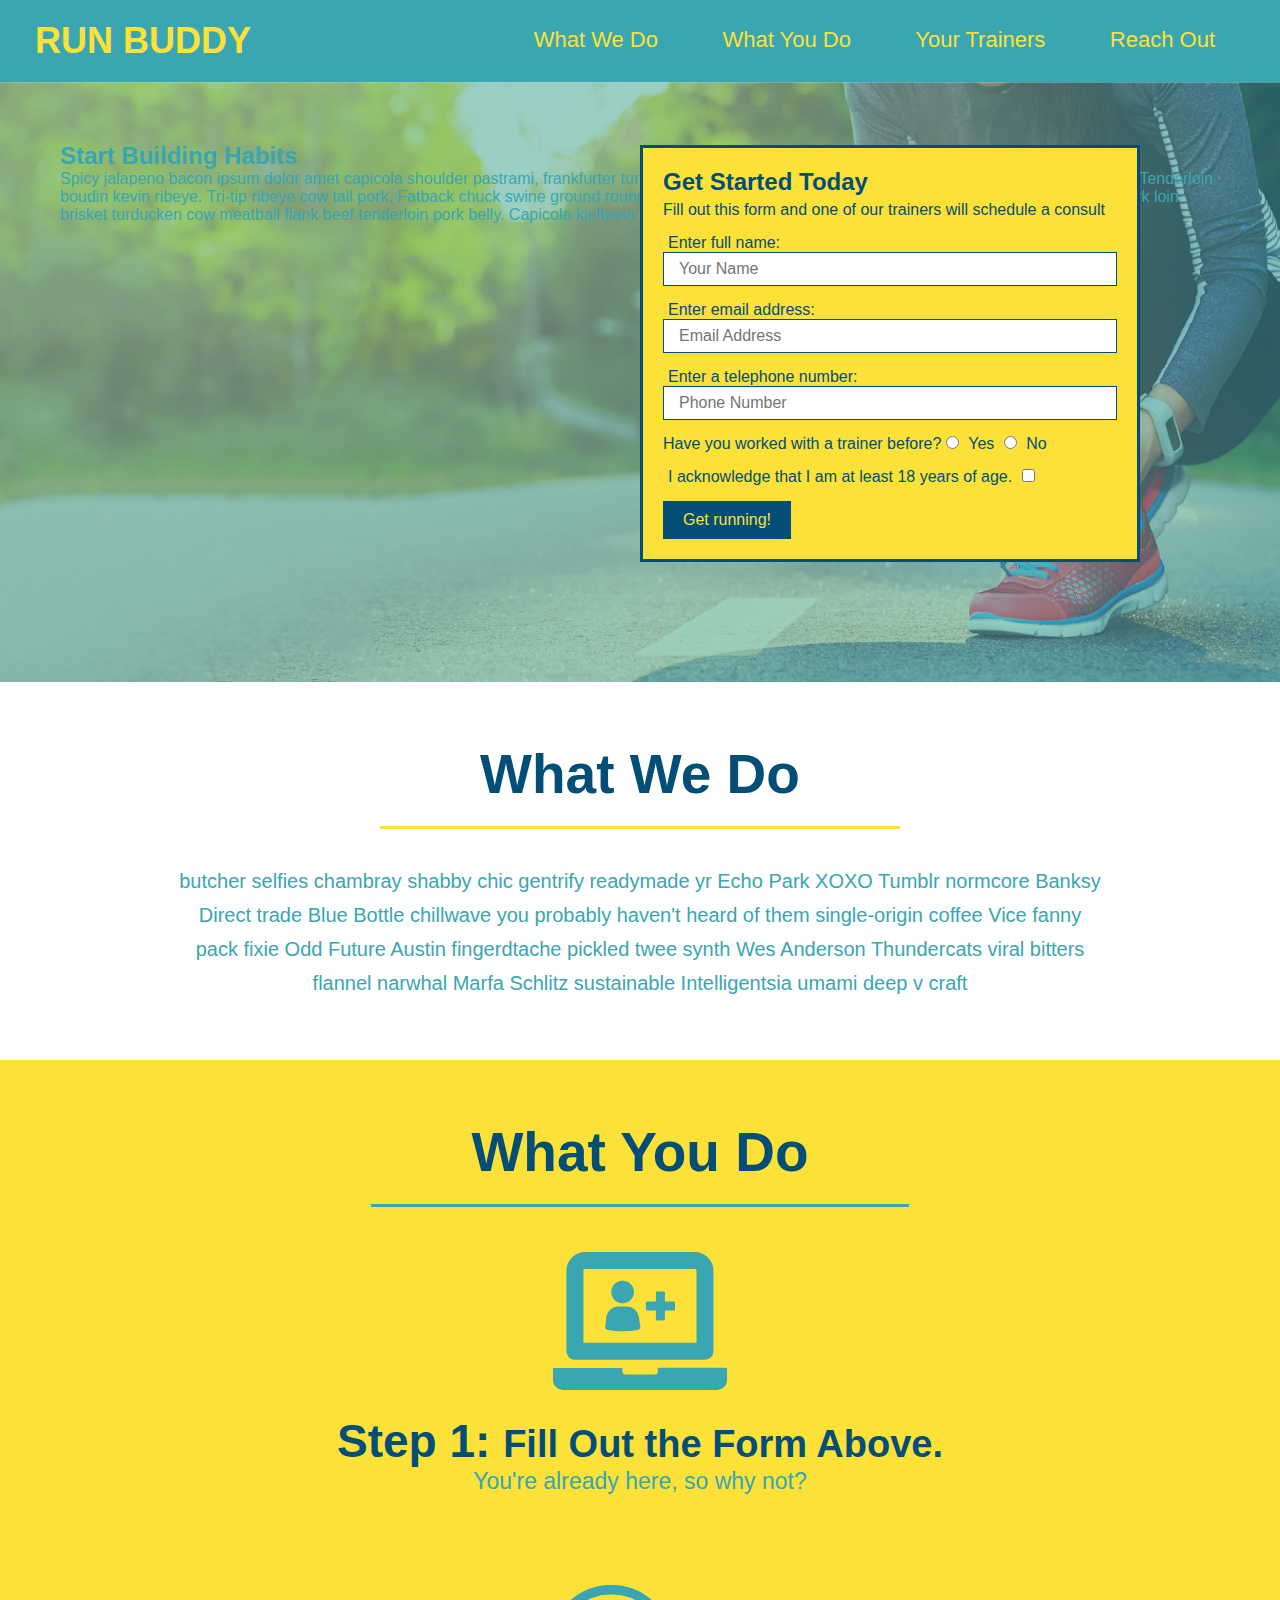
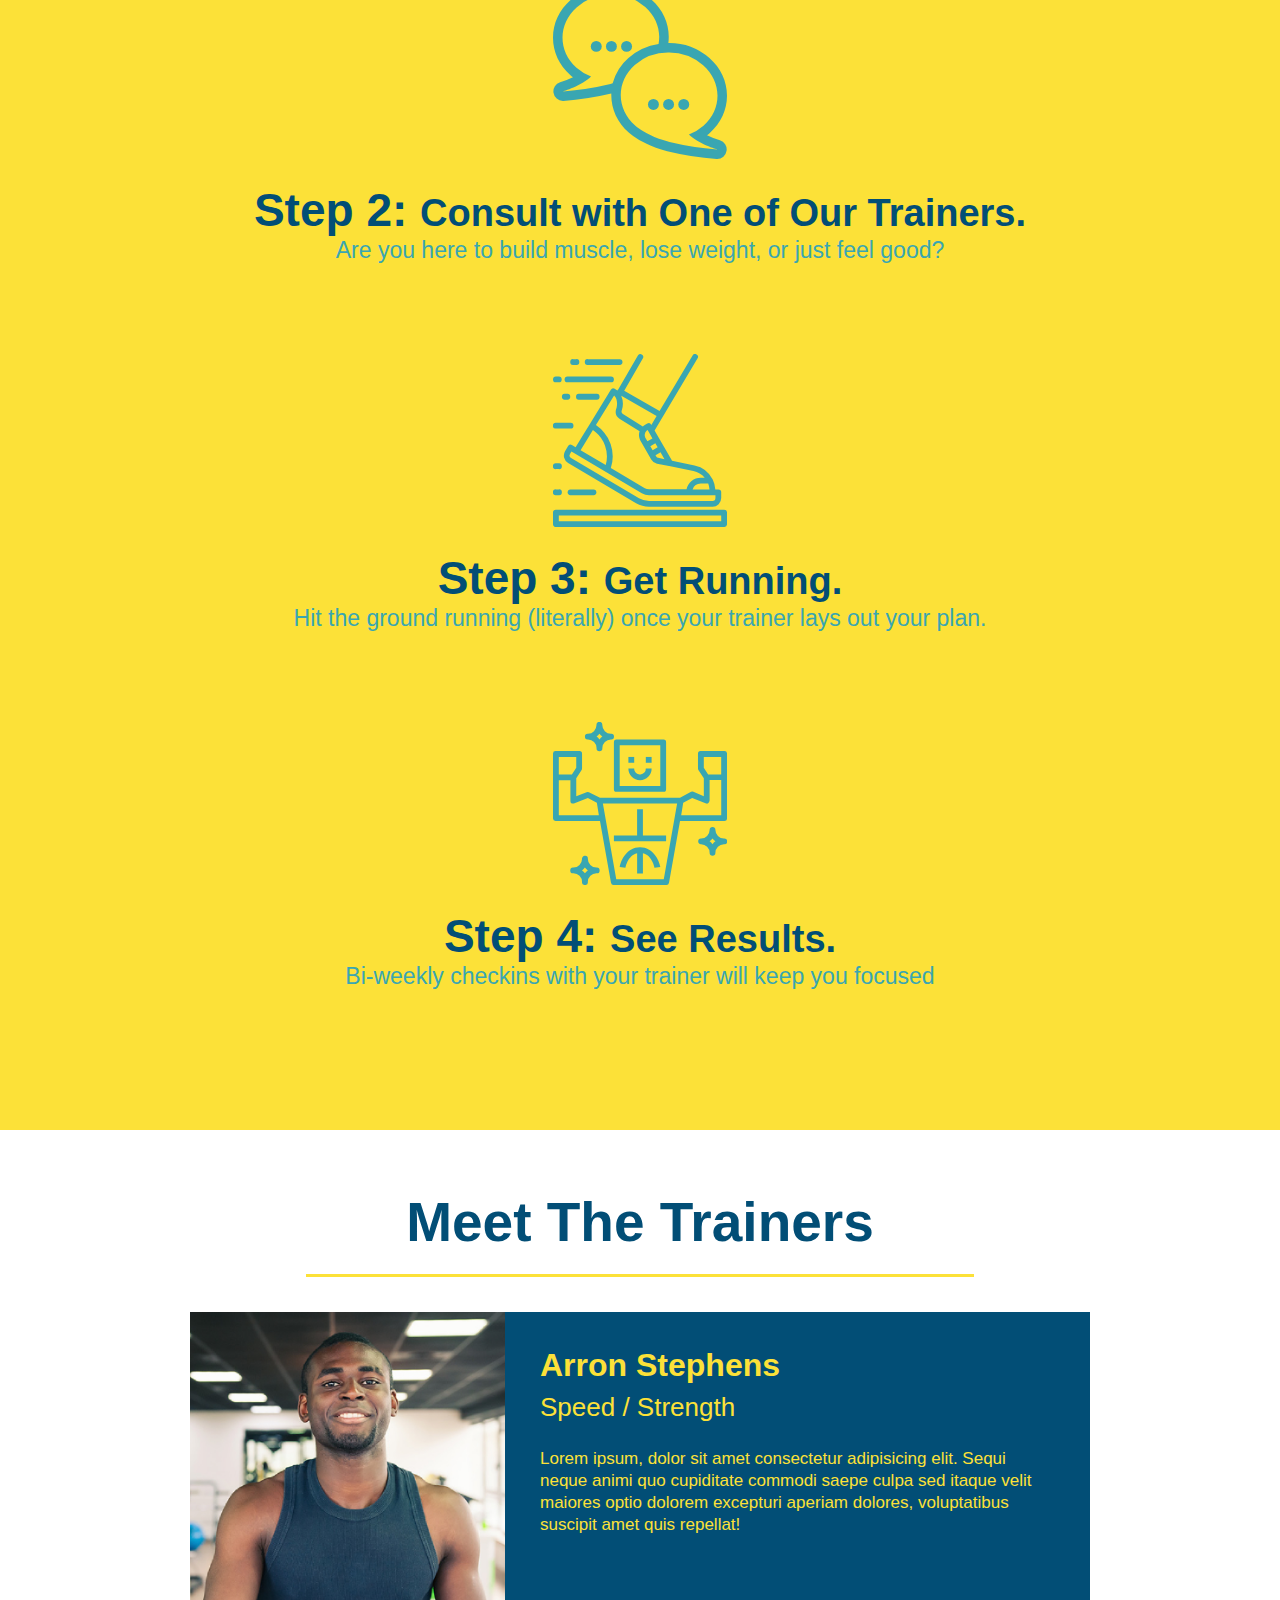
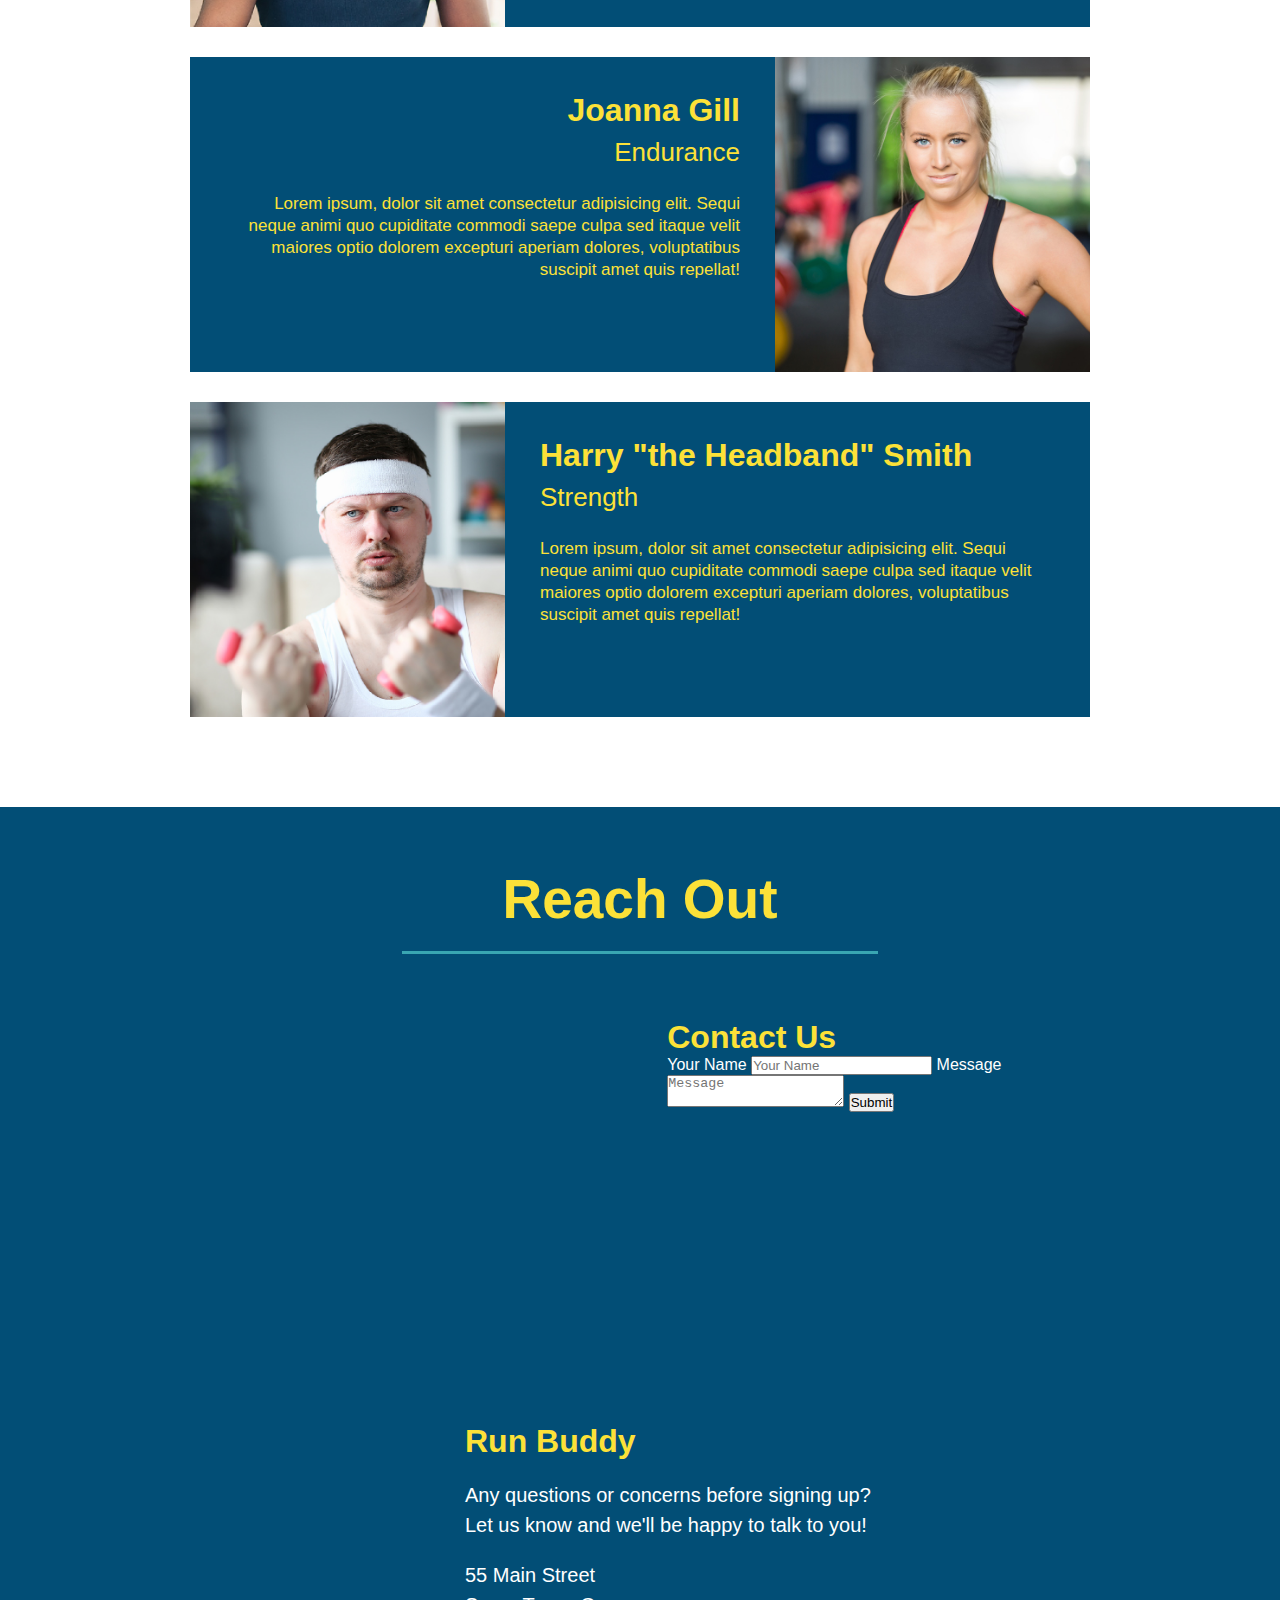
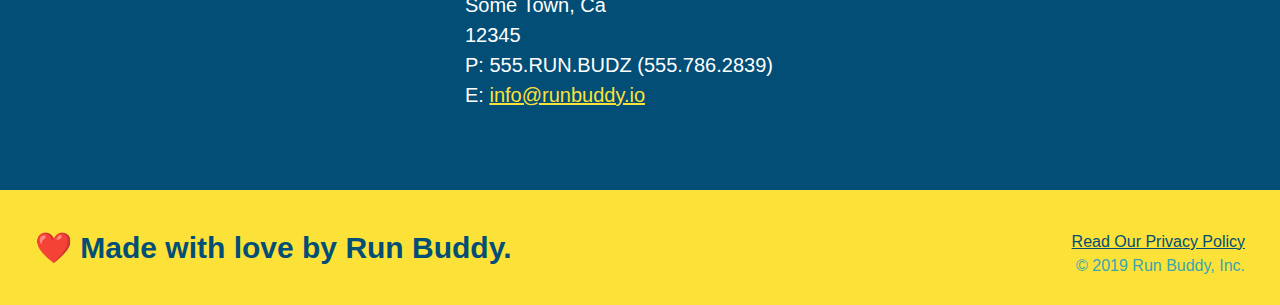
==== index.html @ 5a246a16 "add contact form" ====
<!DOCTYPE html>
<html lang = "en">
    <head>
        <meta charset = "UTF-8"/>
        <title>Run Buddy</title>
        <link rel = "stylesheet" href = "./assets/css/style.css" />
    </head>
    <body>
        <!-- navigation -->
        <header>
            <h1>
                <a href = "/">RUN BUDDY</a>
            </h1>
            <nav>
                <!-- Unordered list element -->
                <ul>
                    <!-- List item element -->
                    <li>
                        <!-- Anchor element -->
                        <a href = "#what-we-do">What We Do</a>
                    </li>
                    <li>
                        <a href = "#what-you-do">What You Do</a>
                    </li>
                    <li>
                        <a href = "#your-trainers">Your Trainers</a>
                    </li>
                    <li>
                        <a href = "#reach-out">Reach Out</a>
                    </li>
                </ul>
            </nav>
        </header>

        <!-- hero/jumbotron -->
        <section class = "hero">
            <div class = "hero-form">
                <h3>Get Started Today</h3>
                <p>Fill out this form and one of our trainers will schedule a consult</p>
            <!-- Add form element -->
                <form>
                    <label for = "name">Enter full name:</label>
                    <input type = "text" placeholder = "Your Name" name = "name" id = "name" class = "form-input" />
                    <label for = "email">Enter email address:</label>
                    <input type = "email" placeholder = "Email Address" name = "email" id = "email" class = "form-input" />
                    <label for = "phone">Enter a telephone number:</label>
                    <input type = "tel" placeholder = "Phone Number" name = "phone" id = "phone" class = "form-input" />
                    <p>
                        Have you worked with a trainer before?
                        <input type = "radio" name = "trainer-confirm" id = "trainer-yes" />
                        <label for = "trainer-yes">Yes</label>
                        <input type = "radio" name = "trainer-confirm" id = "trainer-no" />
                        <label for = "trainer-no">No</label>
                    </p>
                    <p>
                        <label for = "checkbox">
                        I acknowledge that I am at least 18 years of age.
                        </label>
                        <input type = "checkbox" name = "age-confirm" id = "checkbox" />
                    </p>
                    <button type = "sumbit">
                        Get running!
                    </button>
                </form>
            </div>
            <div class = "hero-cta">
                <h2>Start Building Habits</h2>
                <p>
                    Spicy jalapeno bacon ipsum dolor amet capicola shoulder pastrami, frankfurter turkey bacon turducken burgdoggen shank salami jowl corned beef beef. Tenderloin boudin kevin ribeye. Tri-tip ribeye cow tail pork. Fatback chuck swine ground round t-bone pastrami biltong. Spare ribs shoulder fatback t-bone bacon pork loin brisket turducken cow meatball flank beef tenderloin pork belly. Capicola kielbasa ribeye turkey pig pork chop jowl.
                </p>
            </div>
        </section>
        <!-- end hero -->

        <!-- "what we do" section -->
        <section id = "what-we-do" class = "intro">
            <h2 class = "section-title primary-border">What We Do</h2>
            <p>butcher selfies chambray shabby chic gentrify readymade yr Echo Park XOXO Tumblr normcore Banksy Direct trade Blue Bottle chillwave you probably haven't heard of them single-origin coffee Vice fanny pack fixie Odd Future Austin fingerdtache pickled twee synth Wes Anderson Thundercats viral bitters flannel narwhal Marfa Schlitz sustainable Intelligentsia umami deep v craft
            </p>
        </section>

        <!-- "what you do" section -->
        <section id = "what-you-do" class = "steps">
            <h2 class = "section-title secondary-border">
                What You Do
            </h2>
            <div>
                <!-- insert this img element -->
                <img src = "./assets/images/step-1.svg" alt = "" />
                <h3>Step 1: <span>Fill Out the Form Above.</span> </h3>
                <p>You're already here, so why not?</p>
            </div>

            <div>
                <img src = "./assets/images/step-2.svg" alt = "" />
                <h3>Step 2: <span>Consult with One of Our Trainers.</span> </h3>
                <p>Are you here to build muscle, lose weight, or just feel good?</p>
            </div>

            <div>
                <img src = "./assets/images/step-3.svg" alt = "" />
                <h3>Step 3: <span>Get Running.</span> </h3>
                <p>Hit the ground running (literally) once your trainer lays out your plan.</p>
            </div>

            <div>
                <img src = "./assets/images/step-4.svg" alt= "" />
                <h3>Step 4: <span>See Results.</span> </h3>
                <p>Bi-weekly checkins with your trainer will keep you focused</p>
            </div>
        </section>

        <!-- "meet the trainers" section-->
        <section id = "your-trainers" class = "trainers">
            <h2 class = "section-title primary-border">
                Meet The Trainers
            </h2>
            <article class = "trainer">
                <img src = "./assets/images/trainer-1.jpg" alt = "Arron Stephens in his workout clothes, ready to pump iron" />
                <div class = "trainer-bio text-left">
                    <h3>Arron Stephens</h3>
                    <h4>Speed / Strength</h4>
                    <p>
                        Lorem ipsum, dolor sit amet consectetur adipisicing elit. Sequi neque animi quo cupiditate commodi saepe culpa sed
                        itaque velit maiores optio dolorem excepturi aperiam dolores, voluptatibus suscipit amet quis repellat!
                    </p>
                </div>
            </article>

            <!-- second trainer bio -->
            <article class = "trainer">
                <div class = "trainer-bio text-right">
                    <h3>Joanna Gill</h3>
                    <h4>Endurance</h4>
                    <p>
                        Lorem ipsum, dolor sit amet consectetur adipisicing elit. Sequi neque animi quo cupiditate commodi saepe culpa sed
                        itaque velit maiores optio dolorem excepturi aperiam dolores, voluptatibus suscipit amet quis repellat!
                    </p>
                </div>
                <img src = "./assets/images/trainer-2.jpg" alt = "Joanna Gill cooling off after a workout" />
            </article>

            <!-- third trainer bio -->
            <article class = "trainer">
                <img src = "./assets/images/trainer-3.jpg" alt = "Harry Smith wearing a headband and lifting comically small pink weights" />
                <div class = "trainer-bio text-left">
                    <h3>Harry "the Headband" Smith</h3>
                    <h4>Strength</h4>
                    <p>
                        Lorem ipsum, dolor sit amet consectetur adipisicing elit. Sequi neque animi quo cupiditate commodi saepe culpa sed
                        itaque velit maiores optio dolorem excepturi aperiam dolores, voluptatibus suscipit amet quis repellat!
                    </p>
                </div>
            </article>
        </section>

        <!-- "reach out" section -->
        <section id = "reach-out" class = "contact">
                <h2 class = "section-title secondary-border">Reach Out</h2>
                <div   class = "contact-info">
                    <iframe 
                    src = "https://www.google.com/maps/embed?pb=!1m18!1m12!1m3!1d3146.010590035357!2d-120.42504448434427!3d37.95353870962676!2m3!1f0!2f0!3f0!3m2!1i1024!2i768!4f13.1!3m3!1m2!1s0x8090c46e315aaf1b%3A0xb32d2fcd2023b726!2sMain%20St%2C%20Jamestown%2C%20CA%2095327!5e0!3m2!1sen!2sus!4v1624779927665!5m2!1sen!2sus" 
                    style = "border: 0;" 
                    allowfullscreen = "" 
                    loading = "lazy">
                    </iframe>
                <div class = "contact-form">
                    <h3>Contact Us</h3>
                    <form>
                        <label for = "contact-name">Your Name</label>
                        <input type = "text" id = "contact-name" placeholder = "Your Name" />

                        <label for = "contact-message">Message</label>
                        <textarea id = "contact-message" placeholder = "Message"></textarea>

                        <button type = "submit">Submit</button>
                    </form>
                </div>
                <div>
                    <h3>Run Buddy</h3>
                    <p>
                        Any questions or concerns before signing up?
                        <br />
                        Let us know and we'll be happy to talk to you!
                    </p>
                    <address>
                        55 Main Street <br/>
                        Some Town, Ca <br/>
                        12345 <br/>
                        P: 555.RUN.BUDZ (555.786.2839) <br/>
                        E: <a href = "mailto:info@runbuddy.io">info@runbuddy.io</a>
                    </address>
                </div>
                </div>
        </section>

        <!-- footer -->
        <footer>
                <h2>❤️ Made with love by Run Buddy.</h2>
                <div>
                    <a href = "./privacy-policy.html">Read Our Privacy Policy</a>
                    <br/>
                    &copy; 2019 Run Buddy, Inc.
                </div>
        </footer>
    </body>

</html>
---- assets/css/style.css ----
* {
    margin: 0;
    padding: 0;
    box-sizing: border-box;
}

body {
    color: #39a6b2;
    font-family: Helvetica, Arial, sans-serif;
}

/* apply styles to <header> */
header {
    padding: 20px 35px;
    background-color: #39a6b2
}

header h1 {
    font-weight: bold;
    font-size: 36px;
    color: #fce138;
    margin:0;
    display: inline;
}

header a {
    text-decoration: none;
    color: #fce138;
}

header nav {
    float:right;
    margin: 7px 0;
}

header nav ul li {
    display: inline;
}

header nav ul li a {
    margin: 0 30px;
    font-weight: lighter;
    font-size: 22px;
}

footer {
    background: #fce138;
    width: 100%;
    padding: 40px 35px;
}

footer h2 {
    display: inline;
    color: #024e76;
    font-size: 30px;
    margin: 0;
}

footer div {
    float: right;
    line-height: 1.5;
    text-align: right;
}

footer a {
    color: #024e76;
}

section {
    padding: 60px;
}

/* Hero Style Start */
.hero {
    background-image :url("../images/hero-bg.jpg");
    height: 600px;
    background-size: cover;
    background-position: center;
    position: relative;
}

.hero-form {
    border: 3px solid #024e76;
    background-color: #fce138;
    padding: 20px;
    width: 500px;
    color: #024e76;
    position: absolute;
    bottom: 120px;
    right: 140px;
}

.hero-form h3 {
    font-size: 24px;
    margin: 0;
}

.hero-form p {
    margin: 5px 0 15px 0;
}

.form-input {
    border: 1px solid #024e76;
    display: block;
    padding: 7px 15px;
    font-size: 16px;
    color: #024e76;
    width: 100%;
    margin-bottom: 15px;
}

.hero-form label {
    margin: 0 5px;
}

.hero-form button {
    color: #fce138;
    background-color: #024e76;
    border: none;
    padding: 10px 20px;
    font-size: 16px;
}

/* Hero Style End */

.intro {
    text-align: center;
}

.intro p {
    line-height: 1.7;
    color: #39a6b2;
    width: 80%;
    font-size: 20px;
    /* add this alongside your other declarations */
    margin: 0 auto;
}

.steps {
    text-align: center;
    background: #fce138;
}
.section-title {
    font-size: 55px;
    color: #024e76;
    margin-bottom: 35px;
    padding: 0 100px 20px 100px;
    display: inline-block;
    border-bottom: 3px solid;
}

.primary-border {
    border-color: #fce138;
}

.secondary-border {
    border-color: #39a6b2
}

.steps div {
    margin-bottom: 80px;
}

.steps img {
    width: 15%;
    margin: 10px 0;
}

.steps h3 {
    color: #024e76;
    font-size: 46px;
    margin-top: 10px;
}

.steps p {
    color: #39a6b2;
    font-size: 23px;
}

.steps span {
    font-size: 38px;
}

.trainers {
    text-align: center;
}

.trainer {
    width: 900px;
    margin: 0 auto 30px auto;
    background: #024e76;
    color: #fce138;
    overflow: auto;
}

.trainer img {
    width: 35%;
    float: left;
}

.trainer-bio {
    padding: 35px;
    float: left;
    width: 65%;
}

.text-left {
    text-align: left;
}

.text-right {
    text-align: right;
}

.trainer-bio h3 {
    font-size: 32px;
    margin-bottom: 8px;
}

.trainer-bio h4 {
    font-weight: lighter;
    font-size: 26px;
    margin-bottom: 25px;
}

.trainer-bio p {
    font-size: 17px;
    line-height: 1.3;
}

/* REACH OUT STYLES START */
.contact {
    text-align: center;
    background: #024e76;
}

.contact h2 {
    color: #fce138;
}

.contact-info iframe {
    width: 400px;
    height: 400px;
}

.contact-info div {
    width: 410px;
    display: inline-block;
    vertical-align: top;
    text-align: left;
    margin: 30px 0 0 60px;
    color: white;
}

.contact-info h3 {
    color: #fce138;
    font-size: 32px;
}

.contact-info p, .contact-info address {
    margin: 20px 0;
    line-height: 1.5;
    font-size: 20px;
    font-style: normal;
}

.contact-info a {
    color: #fce138;
}

/* REACH OUT STYLES END */
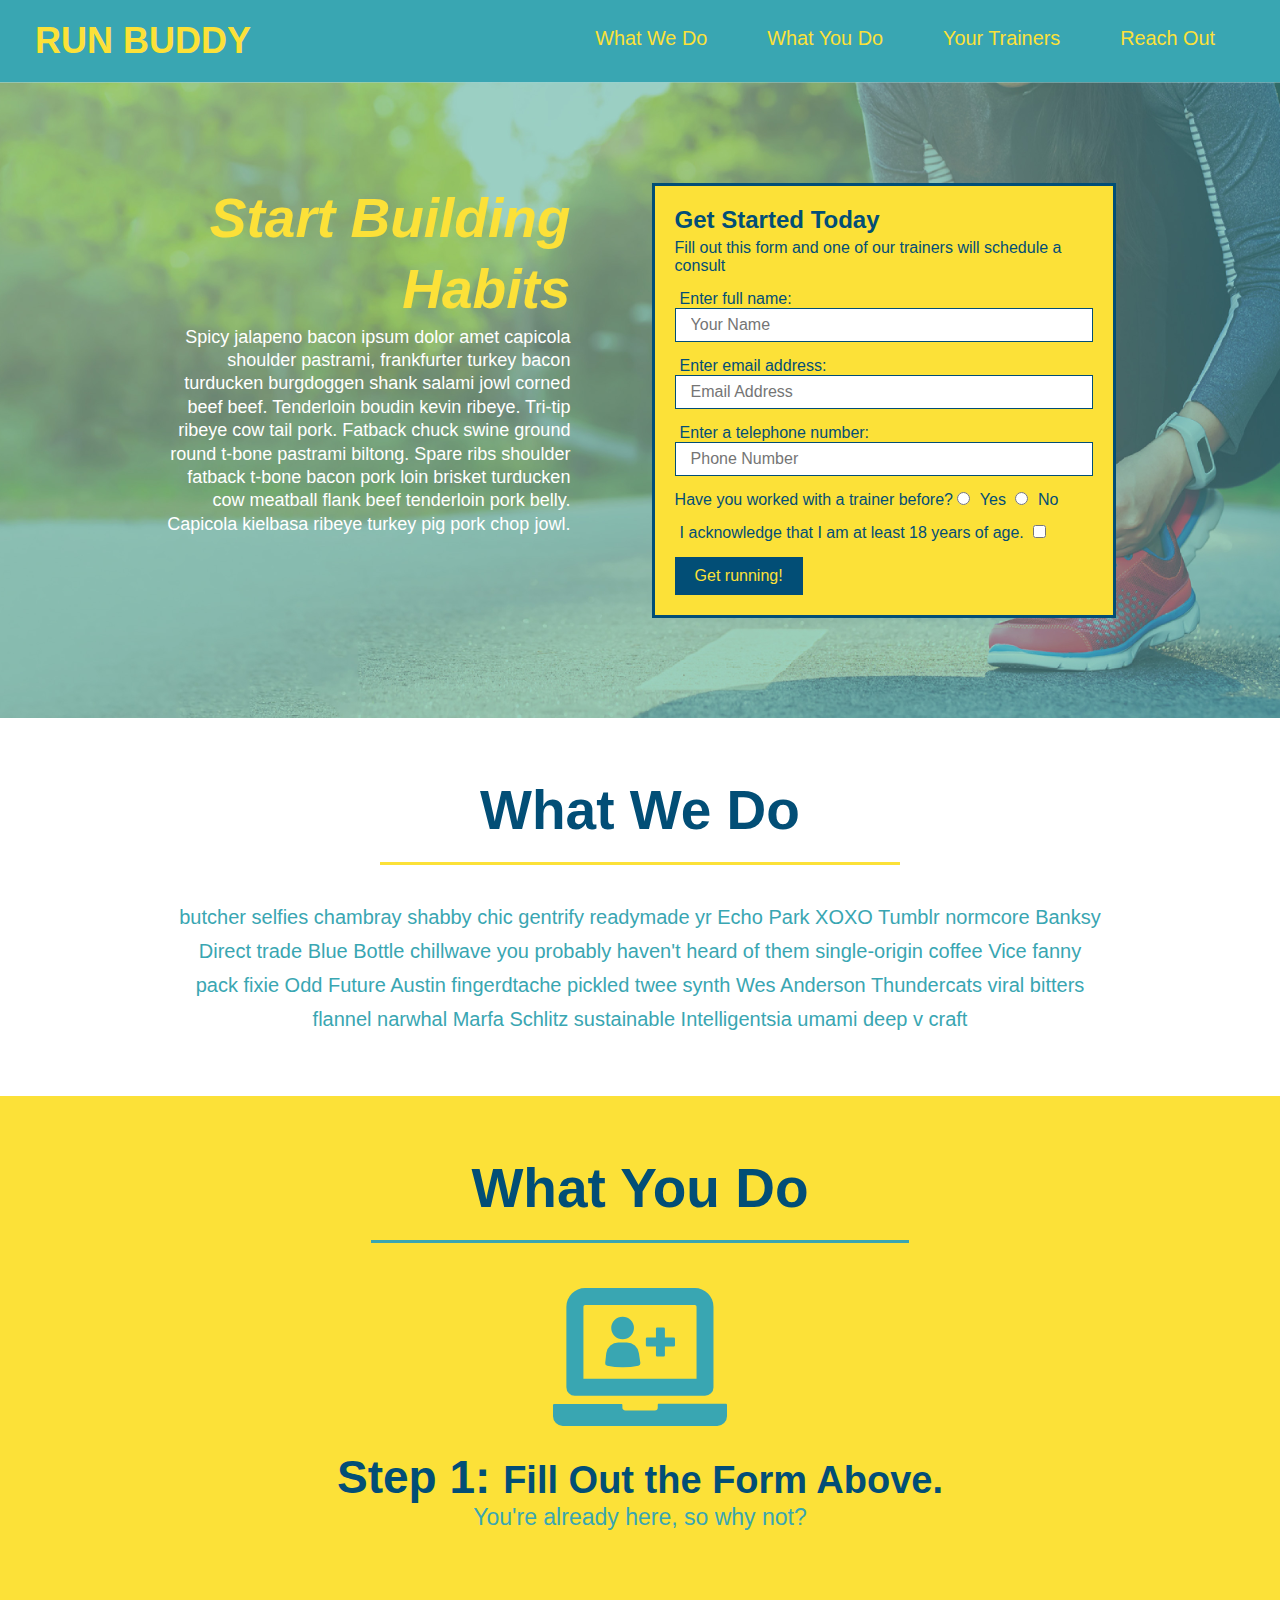
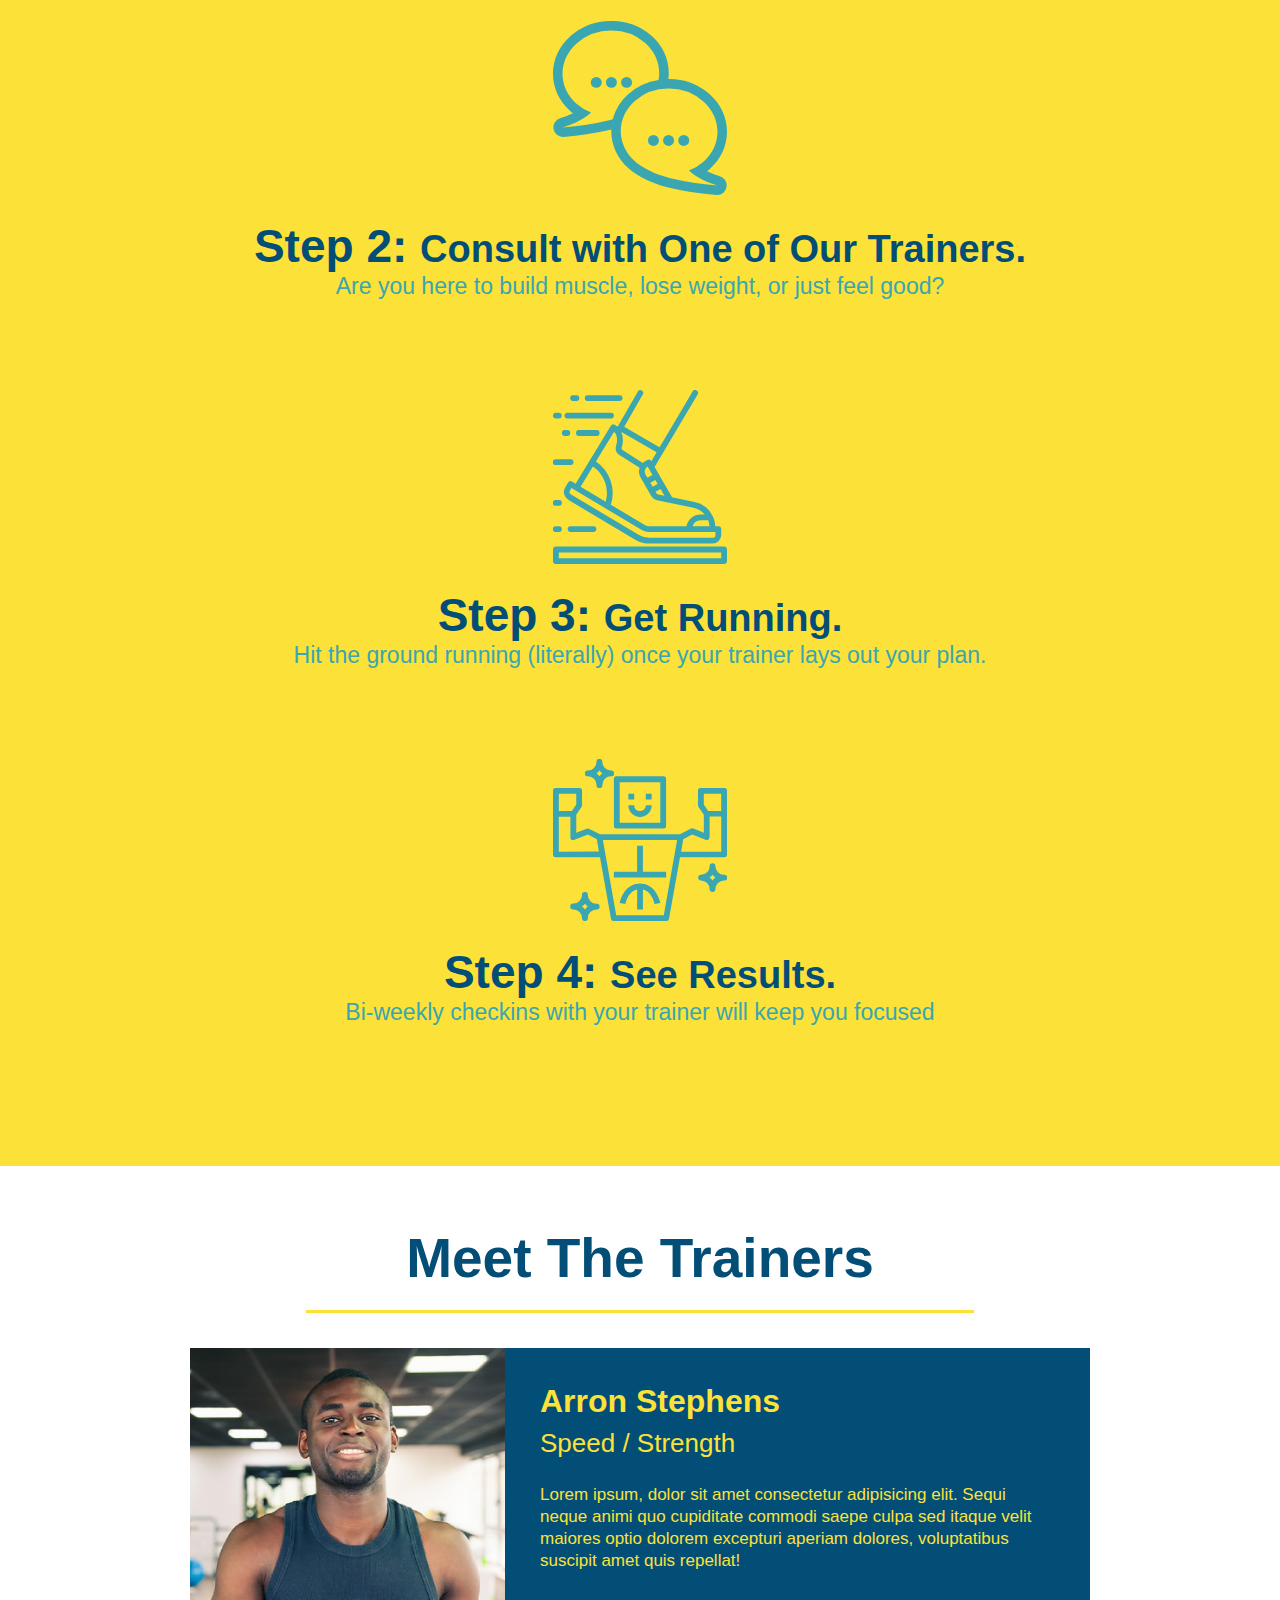
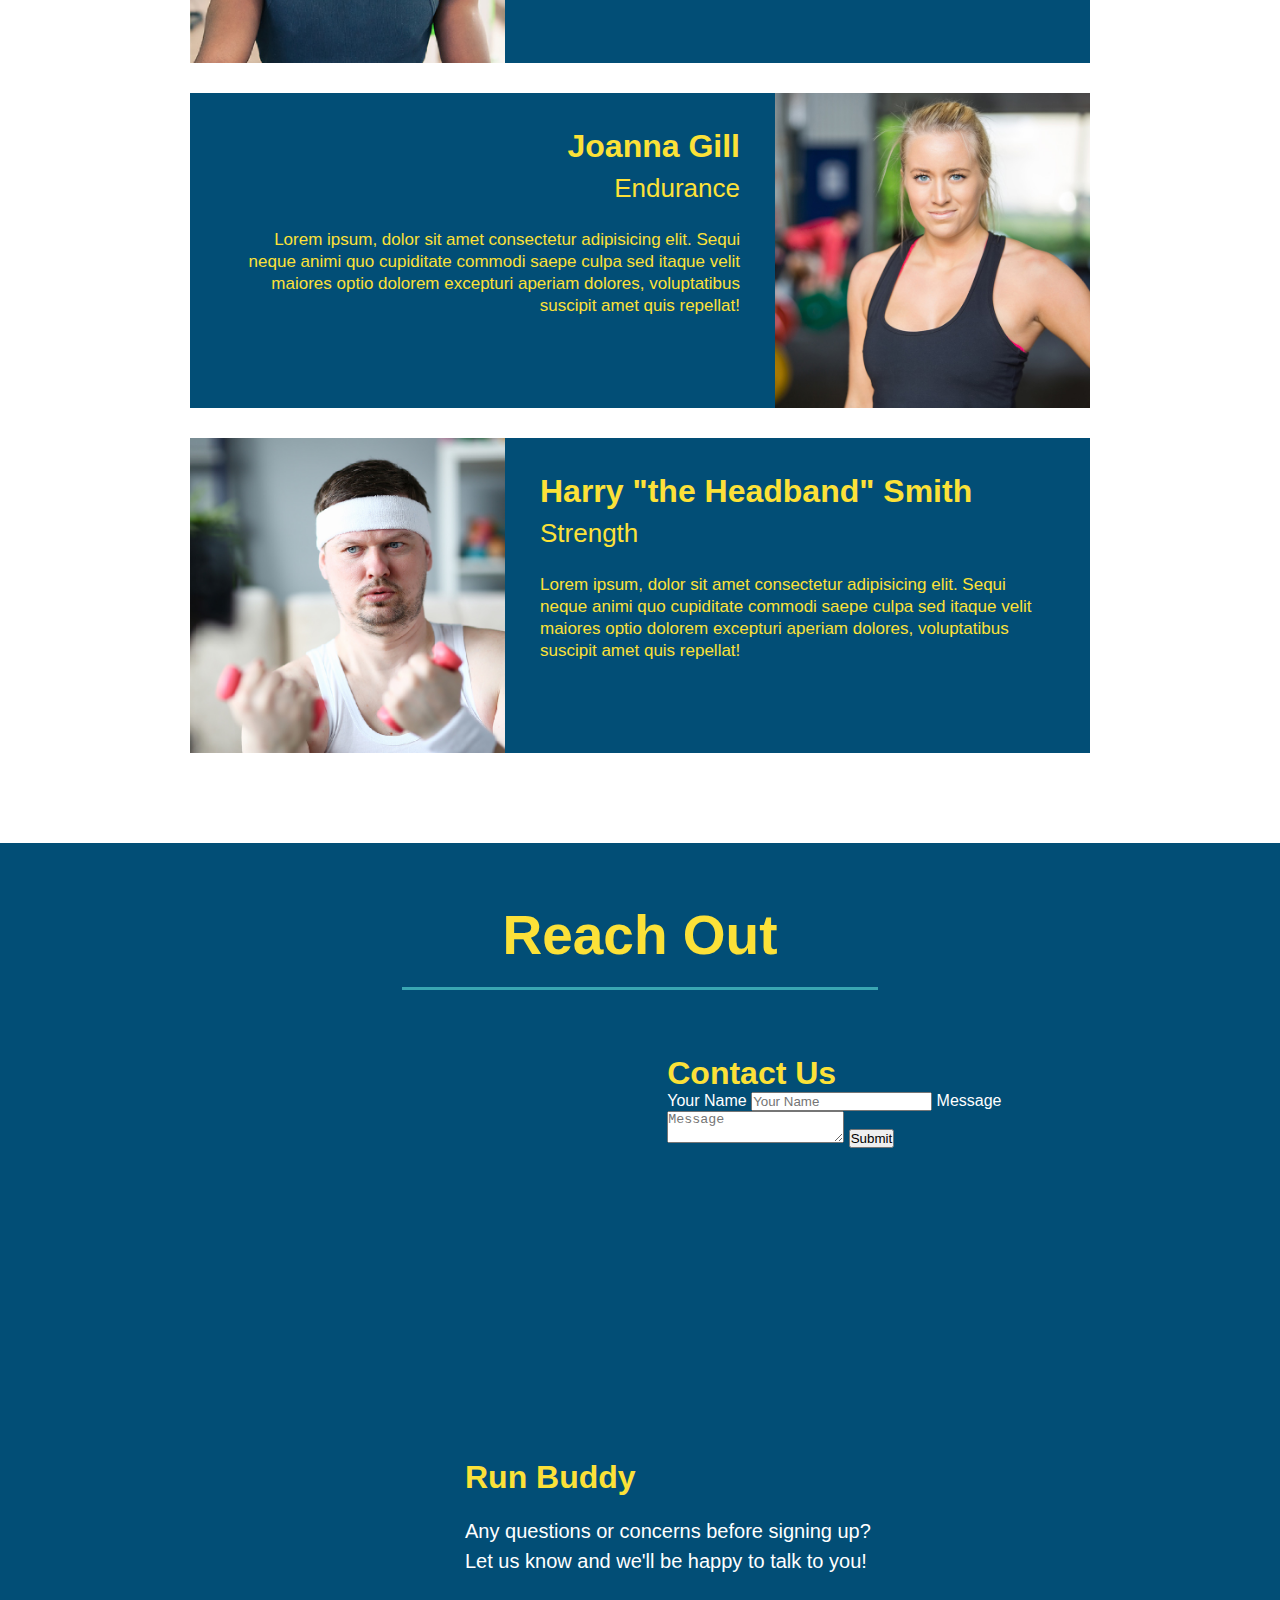
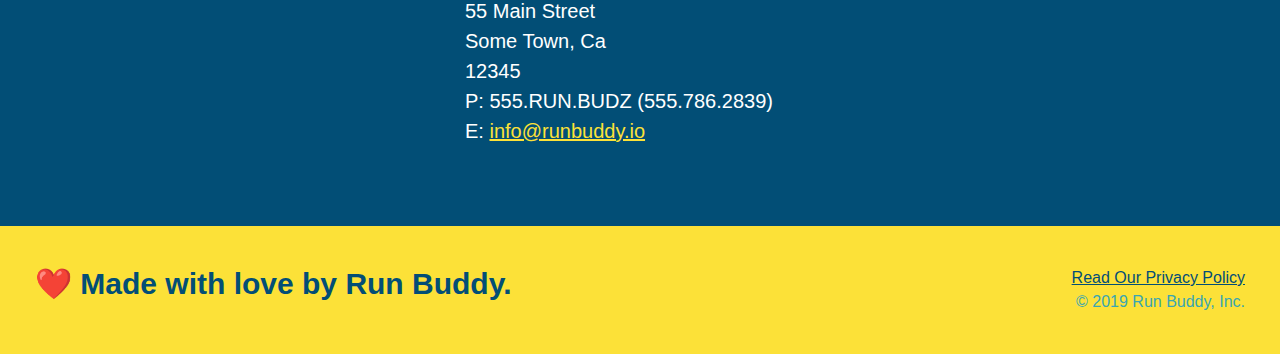
==== commit 5319b6fa: "add flexbox to the hero" ====
--- a/index.html
+++ b/index.html
@@ -34,6 +34,12 @@
 
         <!-- hero/jumbotron -->
         <section class = "hero">
+            <div class = "hero-cta">
+                <h2>Start Building Habits</h2>
+                <p>
+                    Spicy jalapeno bacon ipsum dolor amet capicola shoulder pastrami, frankfurter turkey bacon turducken burgdoggen shank salami jowl corned beef beef. Tenderloin boudin kevin ribeye. Tri-tip ribeye cow tail pork. Fatback chuck swine ground round t-bone pastrami biltong. Spare ribs shoulder fatback t-bone bacon pork loin brisket turducken cow meatball flank beef tenderloin pork belly. Capicola kielbasa ribeye turkey pig pork chop jowl.
+                </p>
+            </div>
             <div class = "hero-form">
                 <h3>Get Started Today</h3>
                 <p>Fill out this form and one of our trainers will schedule a consult</p>
@@ -62,12 +68,6 @@
                         Get running!
                     </button>
                 </form>
-            </div>
-            <div class = "hero-cta">
-                <h2>Start Building Habits</h2>
-                <p>
-                    Spicy jalapeno bacon ipsum dolor amet capicola shoulder pastrami, frankfurter turkey bacon turducken burgdoggen shank salami jowl corned beef beef. Tenderloin boudin kevin ribeye. Tri-tip ribeye cow tail pork. Fatback chuck swine ground round t-bone pastrami biltong. Spare ribs shoulder fatback t-bone bacon pork loin brisket turducken cow meatball flank beef tenderloin pork belly. Capicola kielbasa ribeye turkey pig pork chop jowl.
-                </p>
             </div>
         </section>
         <!-- end hero -->
--- a/assets/css/style.css
+++ b/assets/css/style.css
@@ -12,7 +12,10 @@
 /* apply styles to <header> */
 header {
     padding: 20px 35px;
-    background-color: #39a6b2
+    background-color: #39a6b2;
+    display: flex;
+    justify-content: space-between;
+    flex-wrap: wrap;
 }
 
 header h1 {
@@ -20,7 +23,6 @@
     font-size: 36px;
     color: #fce138;
     margin:0;
-    display: inline;
 }
 
 header a {
@@ -29,35 +31,39 @@
 }
 
 header nav {
-    float:right;
     margin: 7px 0;
 }
 
-header nav ul li {
-    display: inline;
+header nav ul {
+    display: flex;
+    flex-wrap: wrap;
+    justify-content: space-between;
+    align-items: center;
+    list-style: none;
 }
 
 header nav ul li a {
     margin: 0 30px;
     font-weight: lighter;
-    font-size: 22px;
+    font-size: 1.55vw;
 }
 
 footer {
     background: #fce138;
     width: 100%;
     padding: 40px 35px;
+    display: flex;
+    justify-content: space-between;
+    flex-wrap: wrap;
 }
 
 footer h2 {
-    display: inline;
     color: #024e76;
     font-size: 30px;
     margin: 0;
 }
 
 footer div {
-    float: right;
     line-height: 1.5;
     text-align: right;
 }
@@ -73,21 +79,20 @@
 /* Hero Style Start */
 .hero {
     background-image :url("../images/hero-bg.jpg");
-    height: 600px;
     background-size: cover;
     background-position: center;
-    position: relative;
+    display: flex;
+    justify-content: center;
+    flex-wrap: wrap;
 }
 
 .hero-form {
     border: 3px solid #024e76;
     background-color: #fce138;
     padding: 20px;
-    width: 500px;
-    color: #024e76;
-    position: absolute;
-    bottom: 120px;
-    right: 140px;
+    color: #024e76;
+    width: 40%;
+    margin: 3.5%;
 }
 
 .hero-form h3 {
@@ -119,6 +124,21 @@
     border: none;
     padding: 10px 20px;
     font-size: 16px;
+}
+
+.hero-cta {
+    width: 35%;
+    text-align: right;
+    margin: 3.5%;
+    color: #fff;
+    font-size: 18px;
+    line-height: 1.3;
+}
+
+.hero-cta h2 {
+    font-style: italic;
+    font-size: 55px;
+    color: #fce138;
 }
 
 /* Hero Style End */
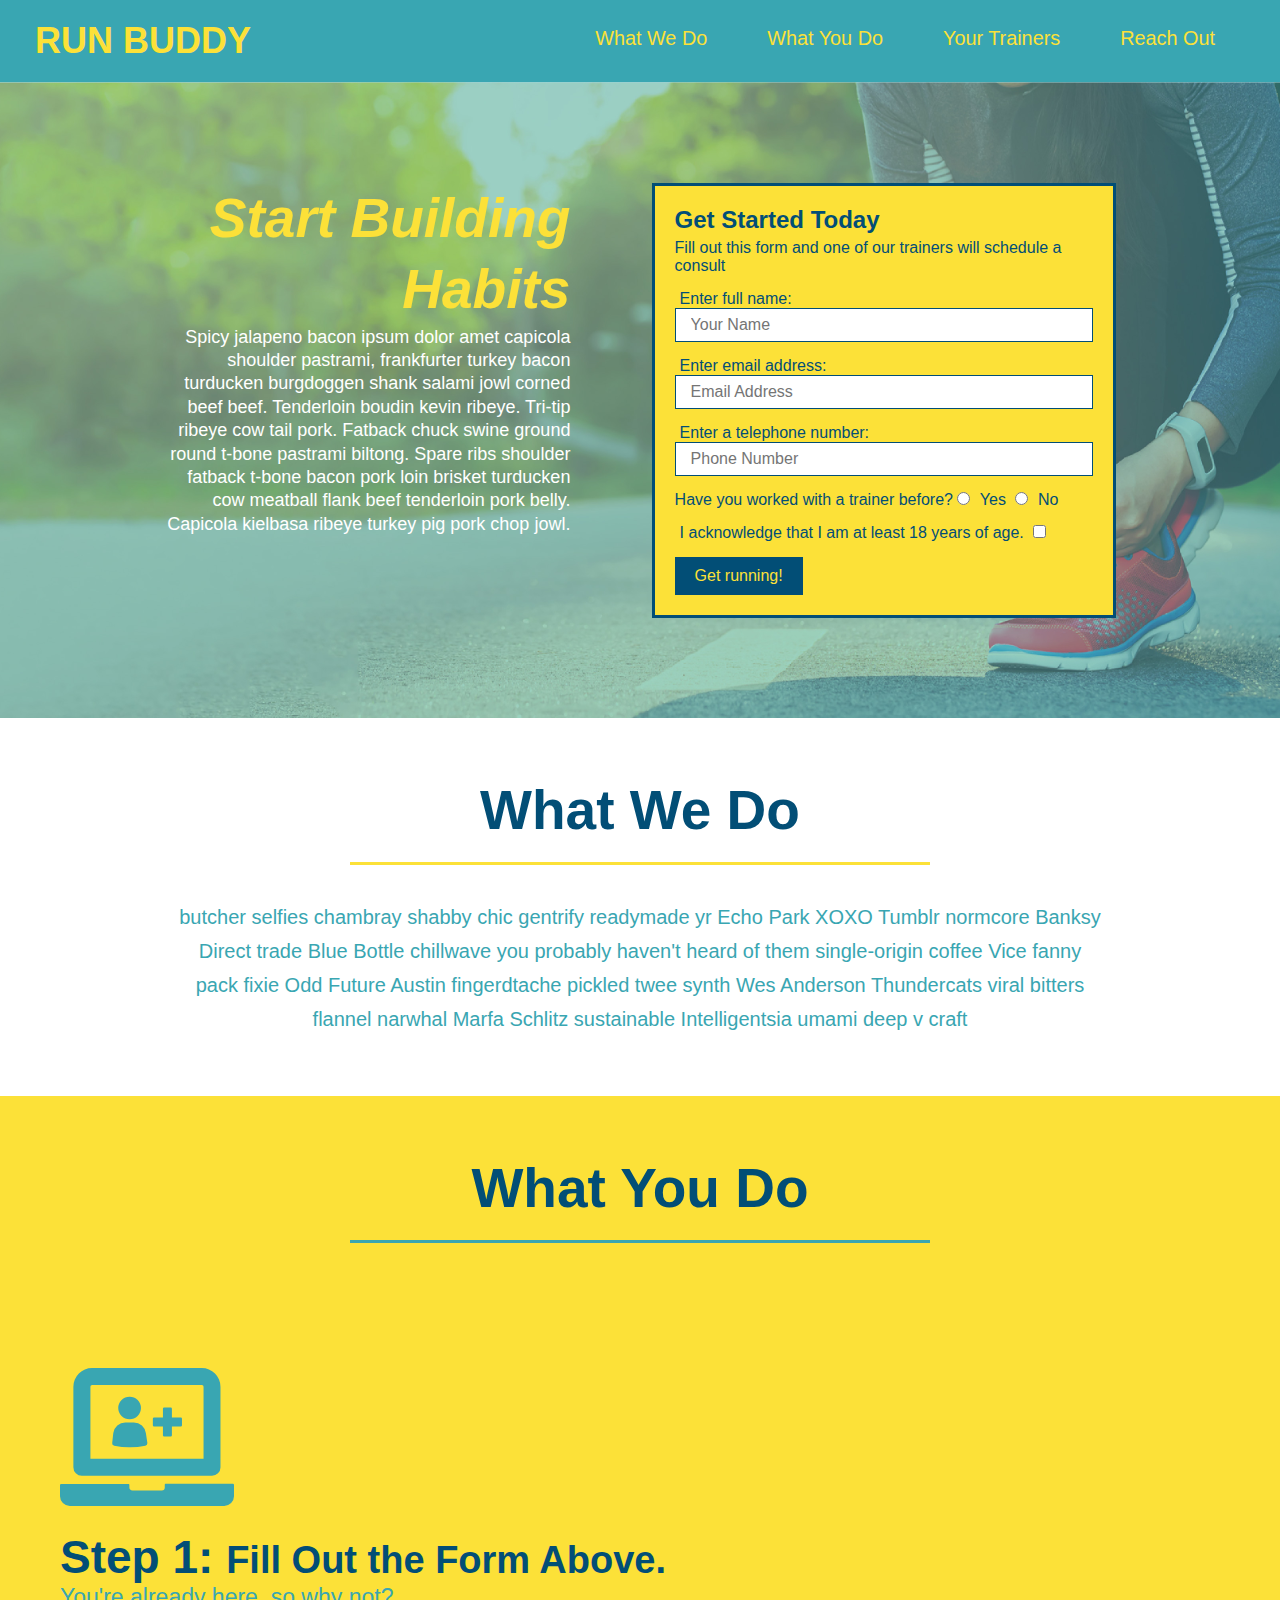
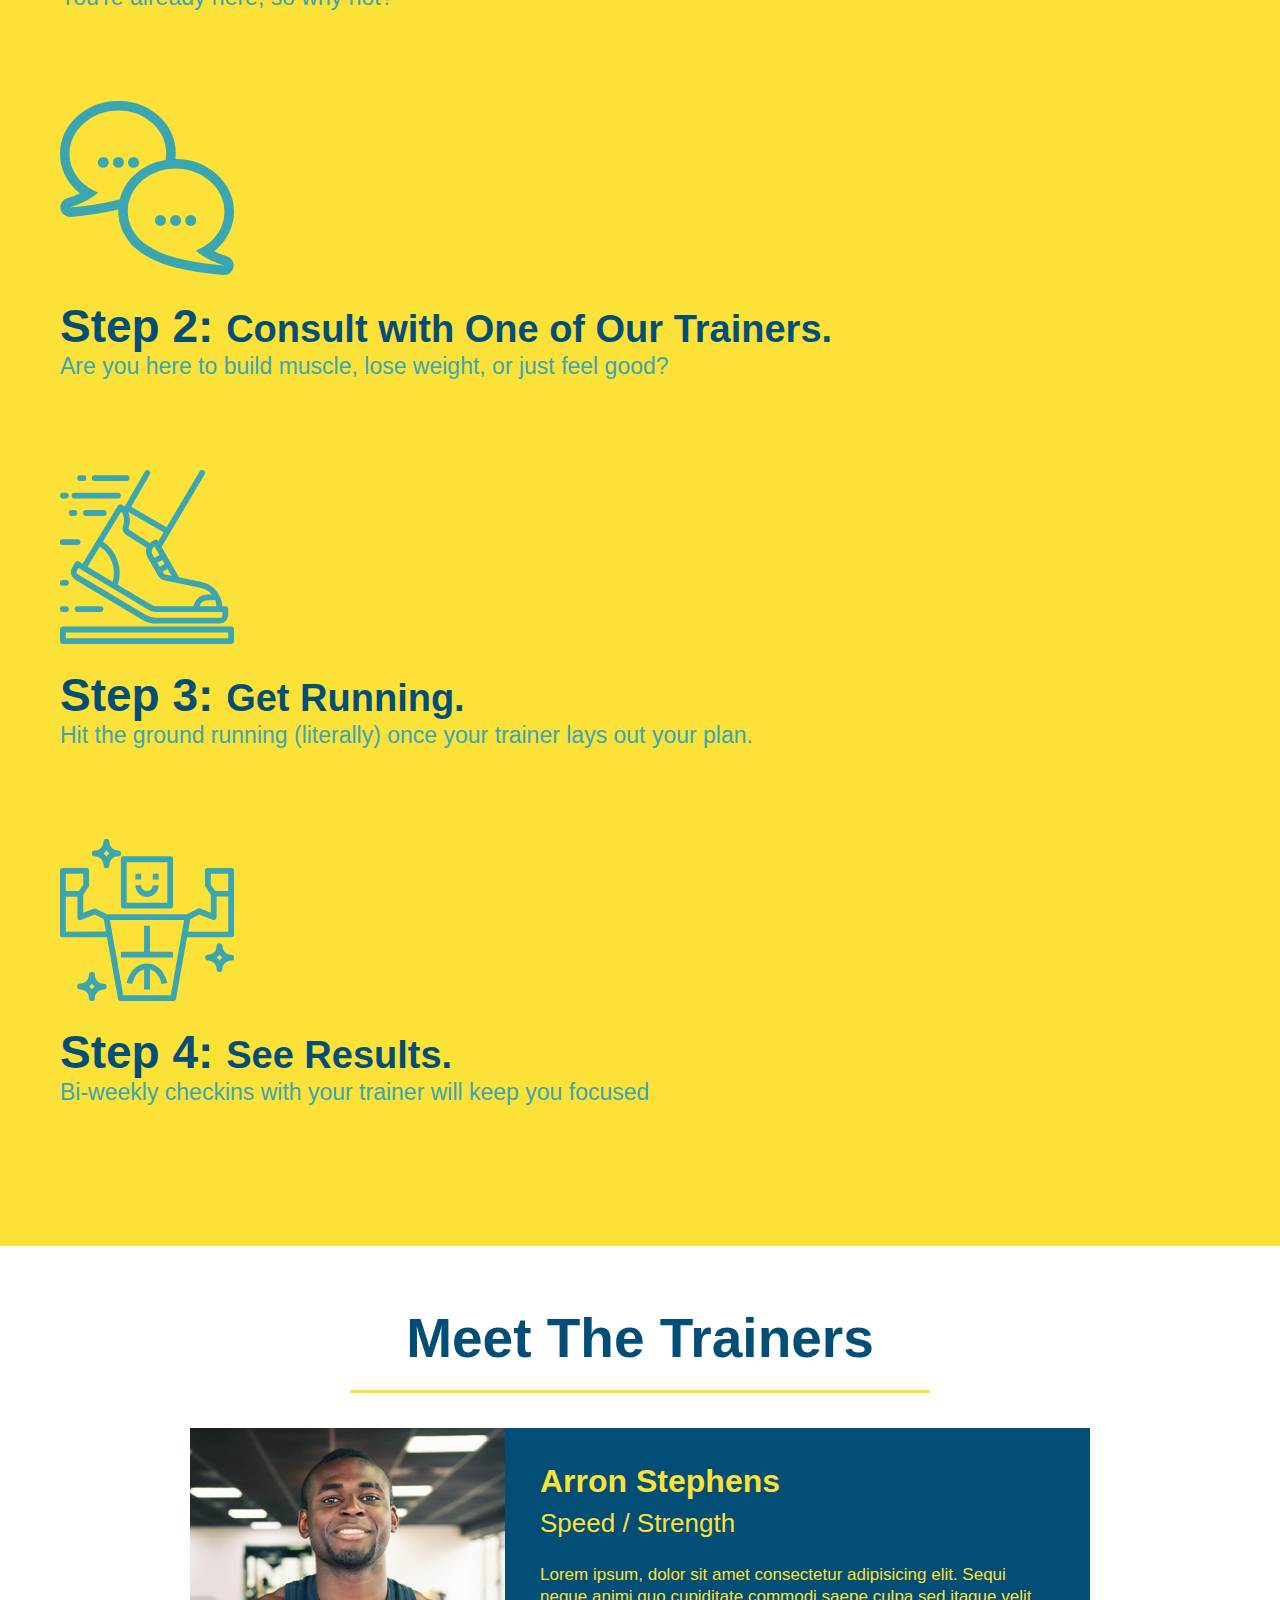
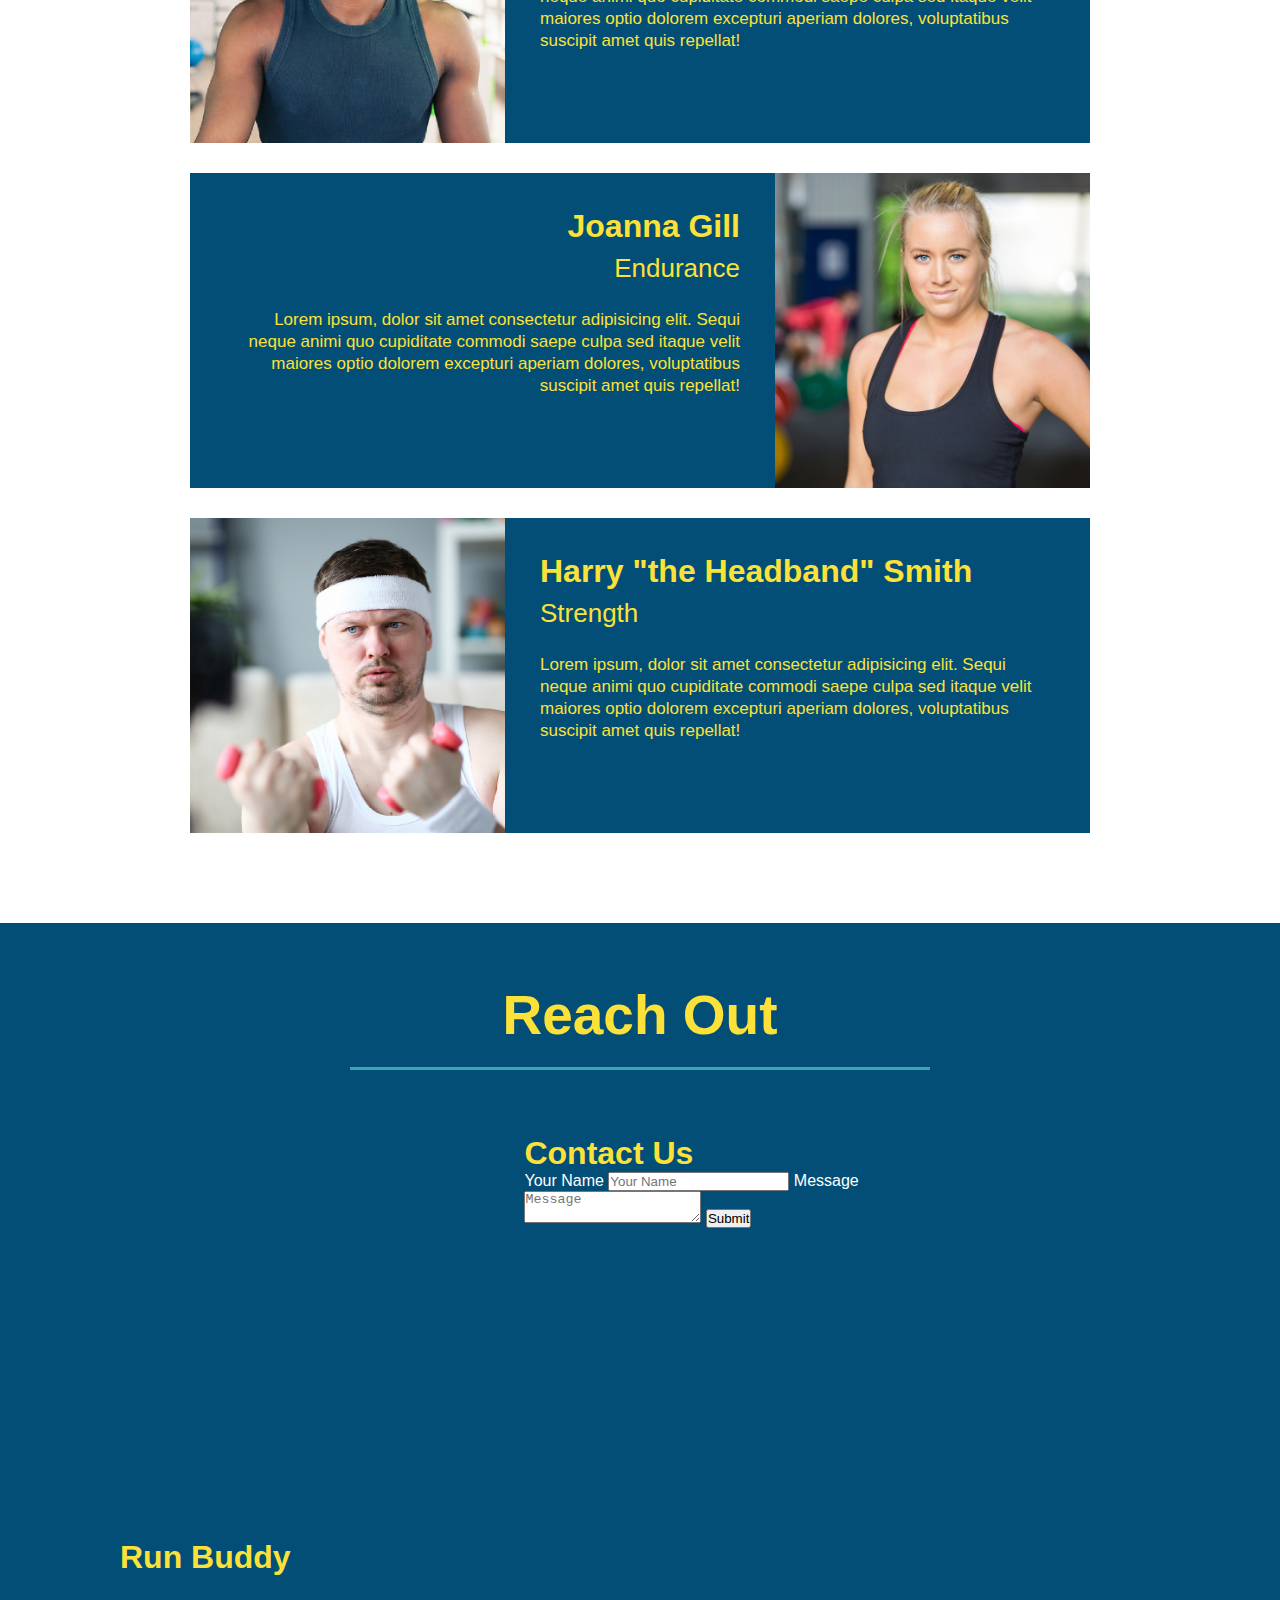
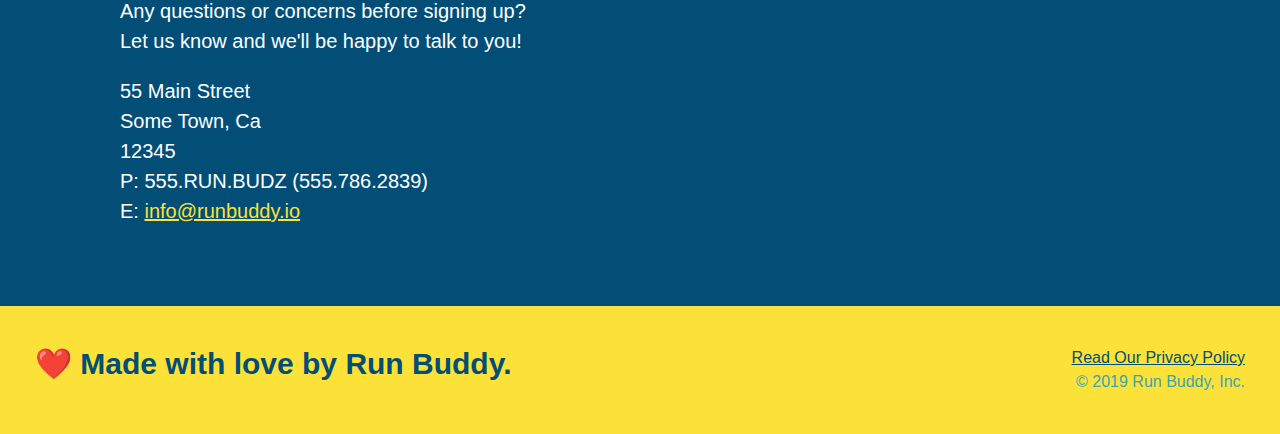
==== commit 57ca1c23: "add flex box to section title class" ====
--- a/index.html
+++ b/index.html
@@ -74,16 +74,28 @@
 
         <!-- "what we do" section -->
         <section id = "what-we-do" class = "intro">
-            <h2 class = "section-title primary-border">What We Do</h2>
-            <p>butcher selfies chambray shabby chic gentrify readymade yr Echo Park XOXO Tumblr normcore Banksy Direct trade Blue Bottle chillwave you probably haven't heard of them single-origin coffee Vice fanny pack fixie Odd Future Austin fingerdtache pickled twee synth Wes Anderson Thundercats viral bitters flannel narwhal Marfa Schlitz sustainable Intelligentsia umami deep v craft
+        <!-- Wrap every h2 with a class of section-title in this div! -->
+        <div class = "flex-row">
+            <h2 class = "section-title primary-border">
+                What We Do
+            </h2>
+        </div>
+
+        <div class = "flex-row">
+            <p>
+                butcher selfies chambray shabby chic gentrify readymade yr Echo Park XOXO Tumblr normcore Banksy Direct trade Blue Bottle chillwave you probably haven't heard of them single-origin coffee Vice fanny pack fixie Odd Future Austin fingerdtache pickled twee synth Wes Anderson Thundercats viral bitters flannel narwhal Marfa Schlitz sustainable Intelligentsia umami deep v craft
             </p>
+        </div>
         </section>
 
         <!-- "what you do" section -->
         <section id = "what-you-do" class = "steps">
+        <div class = "flex-row">
             <h2 class = "section-title secondary-border">
                 What You Do
             </h2>
+        </div>
+
             <div>
                 <!-- insert this img element -->
                 <img src = "./assets/images/step-1.svg" alt = "" />
@@ -112,9 +124,11 @@
 
         <!-- "meet the trainers" section-->
         <section id = "your-trainers" class = "trainers">
+        <div class = "flex-row">
             <h2 class = "section-title primary-border">
                 Meet The Trainers
             </h2>
+        </div>
             <article class = "trainer">
                 <img src = "./assets/images/trainer-1.jpg" alt = "Arron Stephens in his workout clothes, ready to pump iron" />
                 <div class = "trainer-bio text-left">
@@ -156,7 +170,12 @@
 
         <!-- "reach out" section -->
         <section id = "reach-out" class = "contact">
-                <h2 class = "section-title secondary-border">Reach Out</h2>
+            <div class = "flex-row">
+                <h2 class = "section-title secondary-border">
+                    Reach Out
+                </h2>
+            </div>
+                
                 <div   class = "contact-info">
                     <iframe 
                     src = "https://www.google.com/maps/embed?pb=!1m18!1m12!1m3!1d3146.010590035357!2d-120.42504448434427!3d37.95353870962676!2m3!1f0!2f0!3f0!3m2!1i1024!2i768!4f13.1!3m3!1m2!1s0x8090c46e315aaf1b%3A0xb32d2fcd2023b726!2sMain%20St%2C%20Jamestown%2C%20CA%2095327!5e0!3m2!1sen!2sus!4v1624779927665!5m2!1sen!2sus" 
--- a/assets/css/style.css
+++ b/assets/css/style.css
@@ -143,10 +143,6 @@
 
 /* Hero Style End */
 
-.intro {
-    text-align: center;
-}
-
 .intro p {
     line-height: 1.7;
     color: #39a6b2;
@@ -154,19 +150,20 @@
     font-size: 20px;
     /* add this alongside your other declarations */
     margin: 0 auto;
+    text-align: center;
 }
 
 .steps {
-    text-align: center;
     background: #fce138;
 }
 .section-title {
     font-size: 55px;
     color: #024e76;
-    margin-bottom: 35px;
-    padding: 0 100px 20px 100px;
-    display: inline-block;
     border-bottom: 3px solid;
+    padding-bottom: 20px;
+    text-align: center;
+    margin: 0 auto 35px auto;
+    width: 50%;
 }
 
 .primary-border {
@@ -202,7 +199,6 @@
 }
 
 .trainers {
-    text-align: center;
 }
 
 .trainer {
@@ -232,6 +228,10 @@
     text-align: right;
 }
 
+.flex-row {
+    display: flex;
+}
+
 .trainer-bio h3 {
     font-size: 32px;
     margin-bottom: 8px;
@@ -250,7 +250,6 @@
 
 /* REACH OUT STYLES START */
 .contact {
-    text-align: center;
     background: #024e76;
 }
 
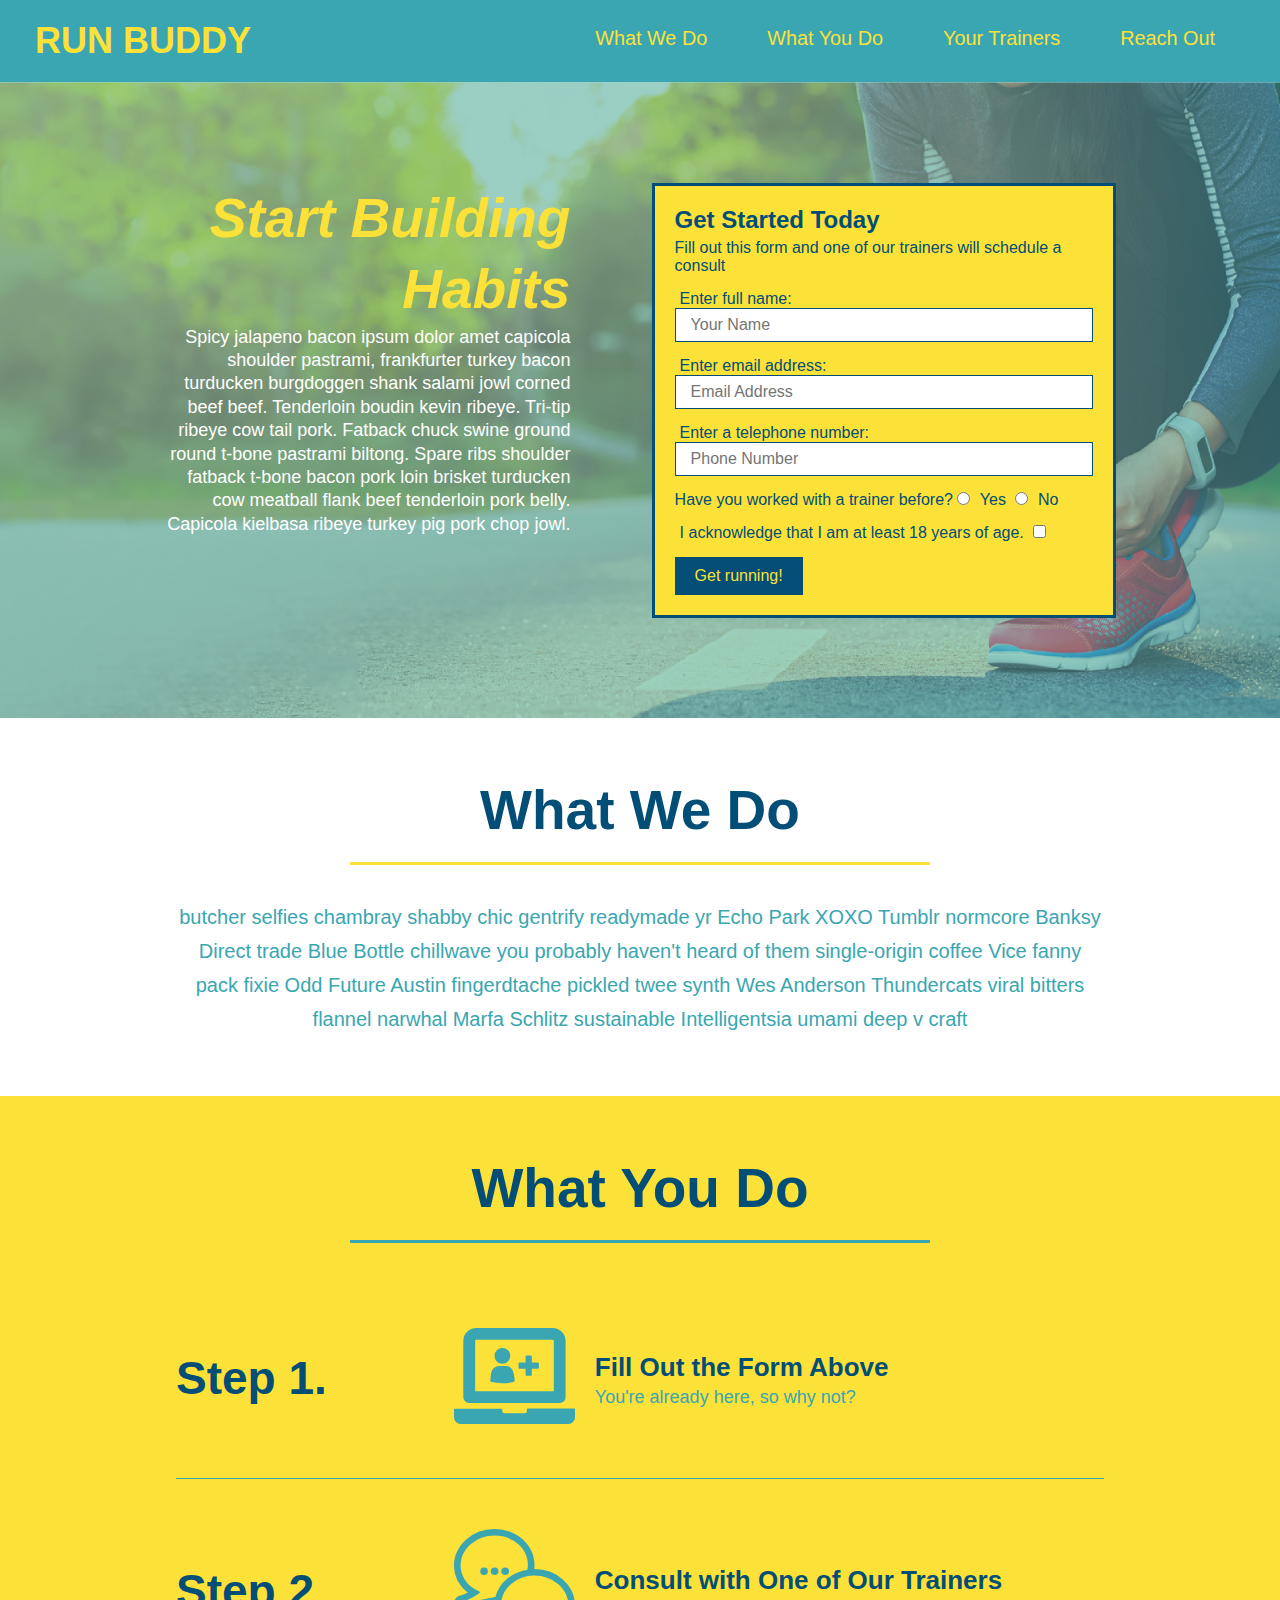
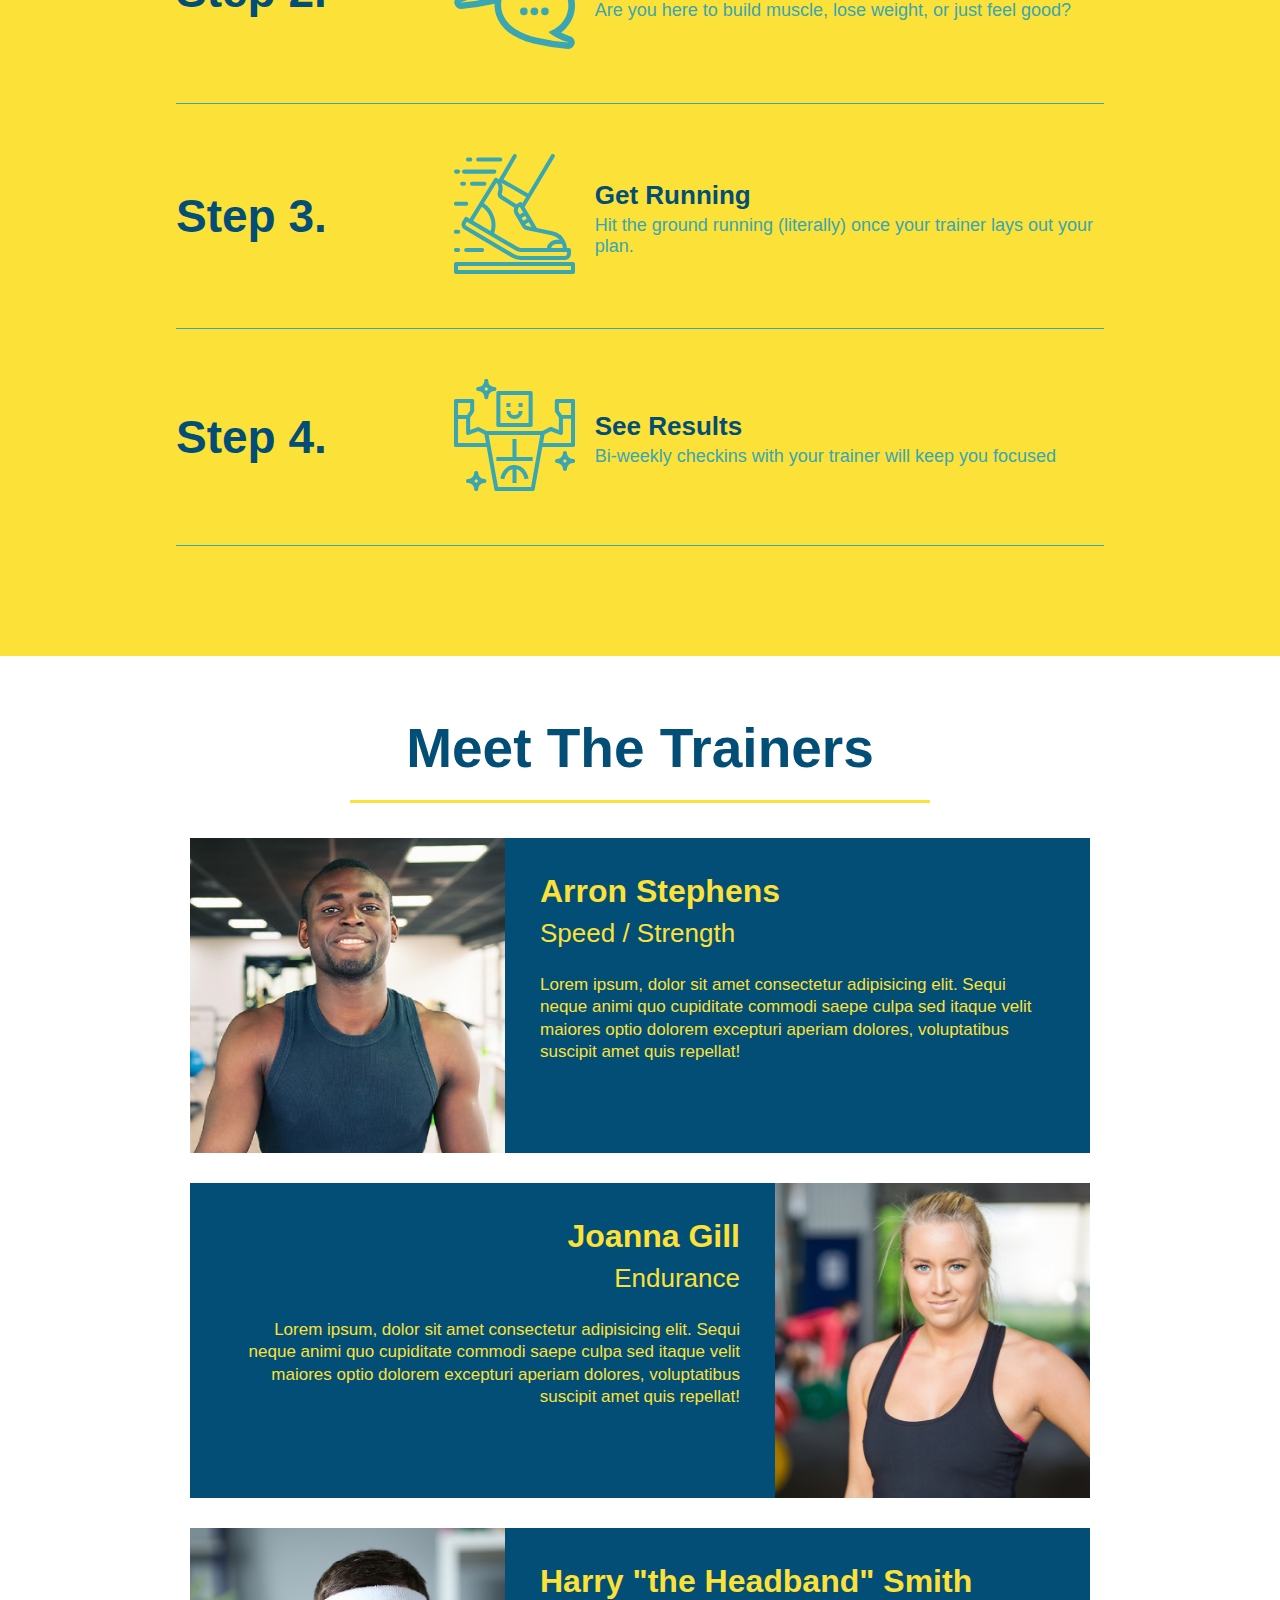
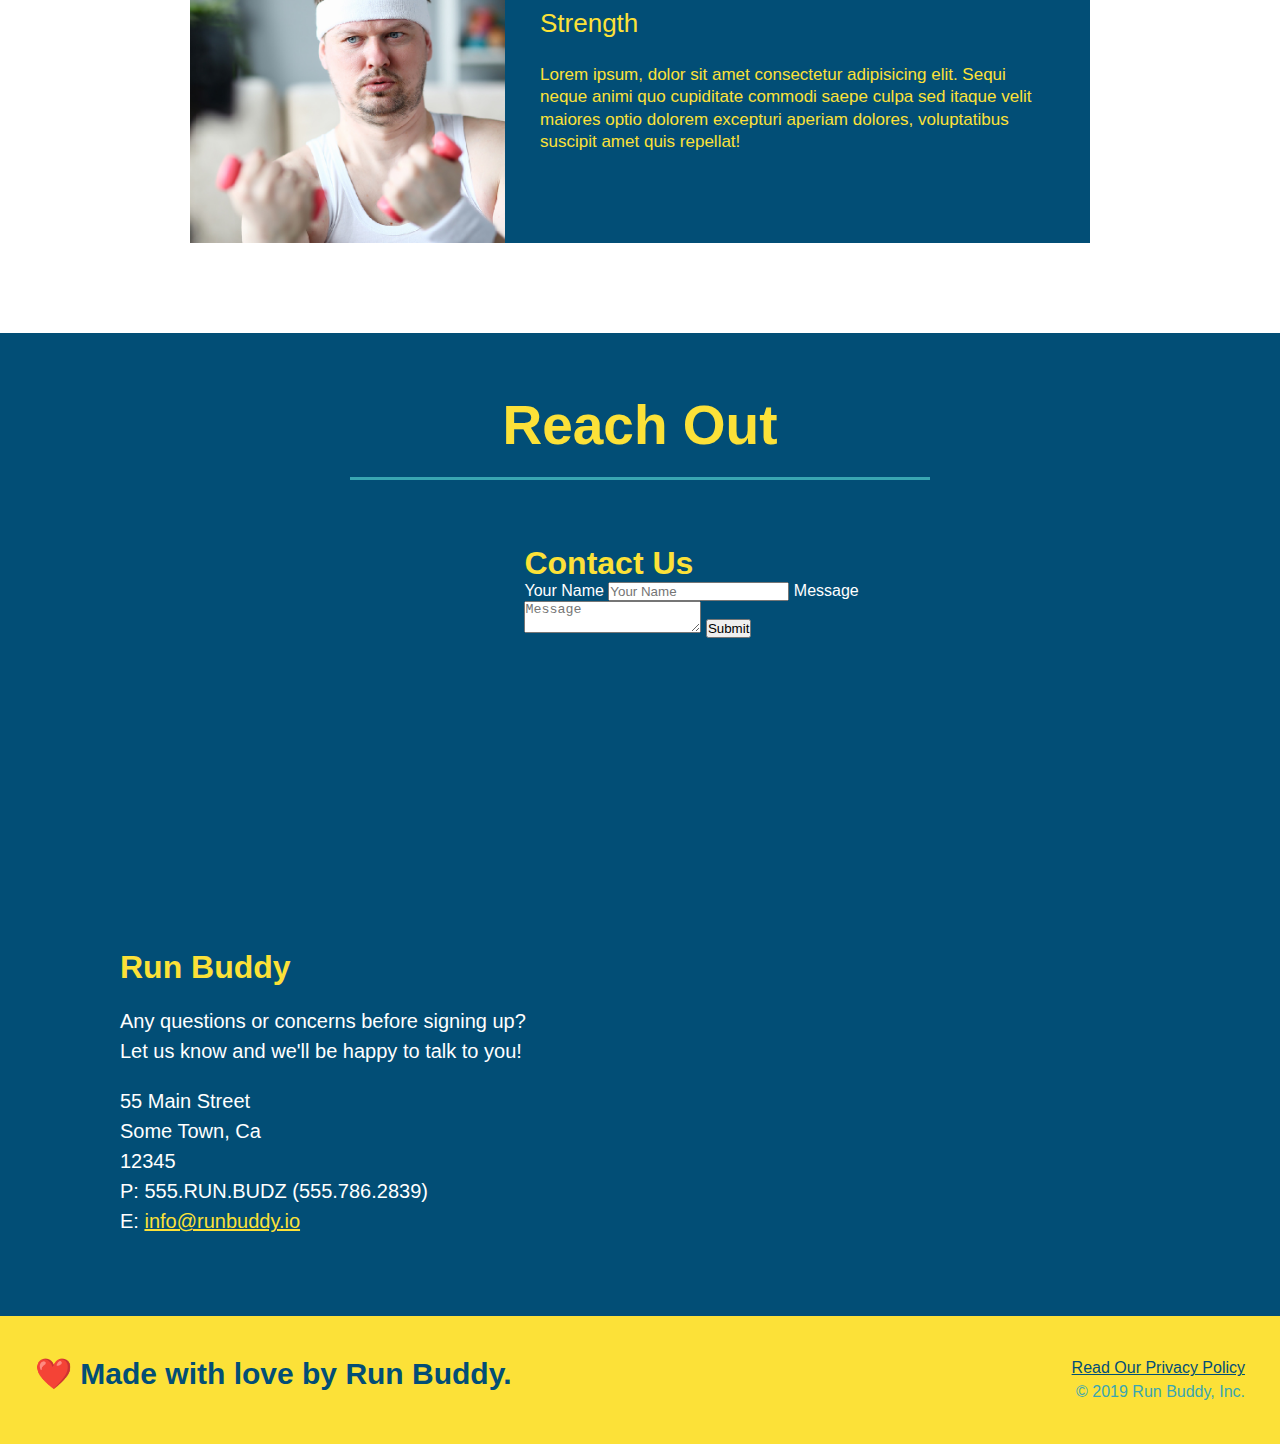
==== commit e2163ed1: "add flexbox to the steps" ====
--- a/index.html
+++ b/index.html
@@ -90,35 +90,62 @@
 
         <!-- "what you do" section -->
         <section id = "what-you-do" class = "steps">
-        <div class = "flex-row">
-            <h2 class = "section-title secondary-border">
+            <div class = "flex-row">
+                <h2 class = "section-title secondary-border">
                 What You Do
-            </h2>
-        </div>
-
-            <div>
-                <!-- insert this img element -->
-                <img src = "./assets/images/step-1.svg" alt = "" />
-                <h3>Step 1: <span>Fill Out the Form Above.</span> </h3>
-                <p>You're already here, so why not?</p>
-            </div>
-
-            <div>
-                <img src = "./assets/images/step-2.svg" alt = "" />
-                <h3>Step 2: <span>Consult with One of Our Trainers.</span> </h3>
-                <p>Are you here to build muscle, lose weight, or just feel good?</p>
-            </div>
-
-            <div>
-                <img src = "./assets/images/step-3.svg" alt = "" />
-                <h3>Step 3: <span>Get Running.</span> </h3>
-                <p>Hit the ground running (literally) once your trainer lays out your plan.</p>
-            </div>
-
-            <div>
-                <img src = "./assets/images/step-4.svg" alt= "" />
-                <h3>Step 4: <span>See Results.</span> </h3>
-                <p>Bi-weekly checkins with your trainer will keep you focused</p>
+                </h2>
+            </div>
+
+            <div class = "step">
+                <h3>Step 1.</h3>
+                <div class = "step-info">
+                    <div class = "step-img">
+                        <img src = "./assets/images/step-1.svg" alt = "" />
+                    </div>
+                    <div class = "step-text">
+                         <h4>Fill Out the Form Above</h4>
+                         <p>You're already here, so why not?</p>
+                    </div>
+                </div>
+            </div>
+
+            <div class = "step">
+                <h3>Step 2.</h3>
+                <div class = "step-info">
+                    <div class = "step-img">
+                        <img src = "./assets/images/step-2.svg" alt = "" />
+                    </div>
+                    <div class = "step-text">
+                        <h4>Consult with One of Our Trainers</h4>
+                        <p>Are you here to build muscle, lose weight, or just feel good?</p>
+                    </div>
+                </div>
+            </div>
+
+            <div class = "step">
+                <h3>Step 3.</h3>
+                <div class = "step-info">
+                    <div class = "step-img">
+                        <img src = "./assets/images/step-3.svg" alt = "" />
+                    </div>
+                    <div class = "step-text">
+                        <h4>Get Running</h4>
+                        <p>Hit the ground running (literally) once your trainer lays out your plan.</p>
+                    </div>
+                </div>
+            </div>
+
+            <div class = "step">
+                <h3>Step 4.</h3>
+                <div class = "step-info">
+                    <div class = "step-img">
+                        <img src = "./assets/images/step-4.svg" alt= "" />
+                    </div>
+                    <div class = "step-text">
+                        <h4>See Results</h4>
+                        <p>Bi-weekly checkins with your trainer will keep you focused</p>
+                    </div>
+                </div>
             </div>
         </section>
 
--- a/assets/css/style.css
+++ b/assets/css/style.css
@@ -174,28 +174,52 @@
     border-color: #39a6b2
 }
 
-.steps div {
-    margin-bottom: 80px;
-}
-
-.steps img {
-    width: 15%;
-    margin: 10px 0;
-}
-
-.steps h3 {
+.step {
+    margin: 50px auto;
+    padding-bottom: 50px;
+    width: 80%;
+    border-bottom: 1px solid #39a6b2;
+    display: flex;
+    flex-wrap: wrap;
+    align-items: center;
+    justify-content: space-between;
+}
+
+.step h3 {
     color: #024e76;
     font-size: 46px;
-    margin-top: 10px;
-}
-
-.steps p {
+    flex: 1 30%;
+}
+
+.step-info {
+    flex: 2 70%;
+    display: flex;
+    flex-wrap: wrap;
+    align-items: center;
+}
+
+.step-img {
+    flex: 1 12%;
+    margin-right: 20px;
+}
+
+.step-img img {
+    max-width: 100%;
+}
+
+.step-text {
+    flex: 12;
+}
+
+.step-text p {
     color: #39a6b2;
-    font-size: 23px;
-}
-
-.steps span {
-    font-size: 38px;
+    font-size: 18px;
+}
+
+.step-text h4 {
+    font-size: 26px;
+    line-height: 1.5;
+    color: #024e76;
 }
 
 .trainers {
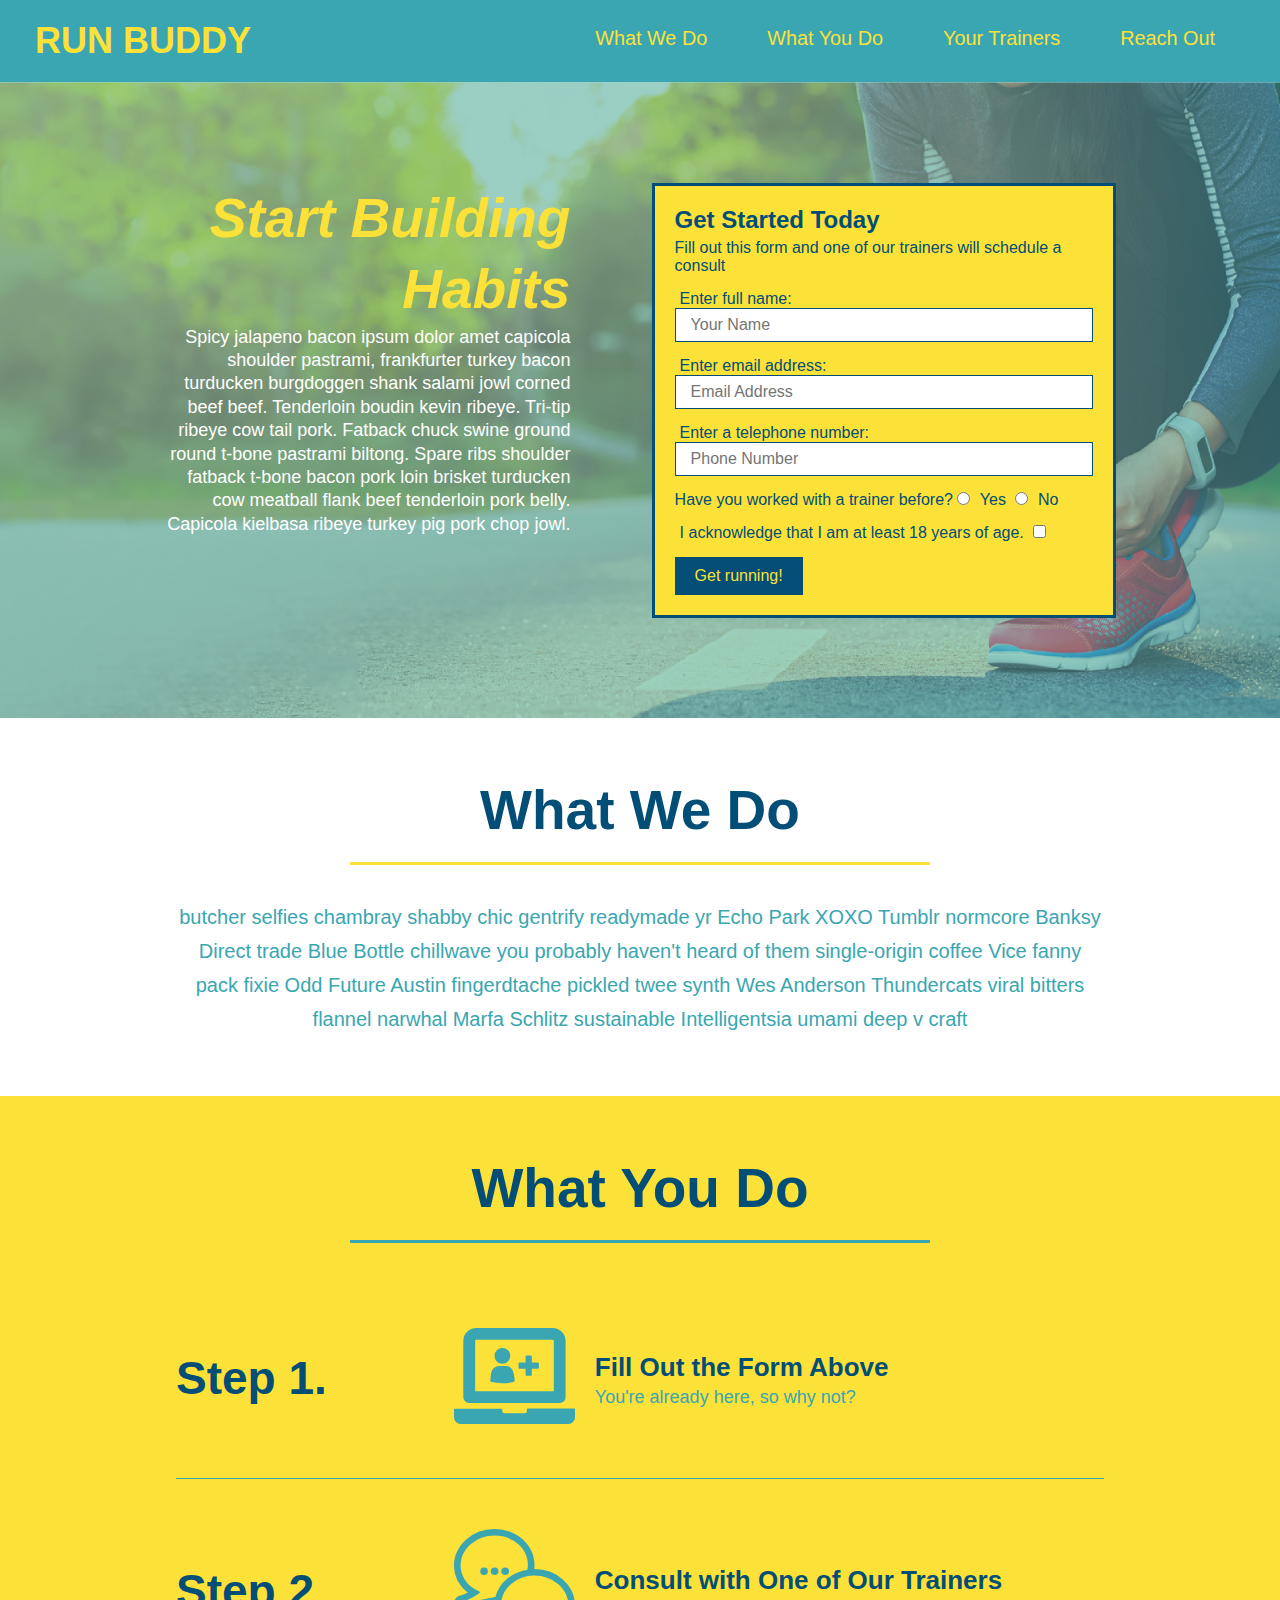
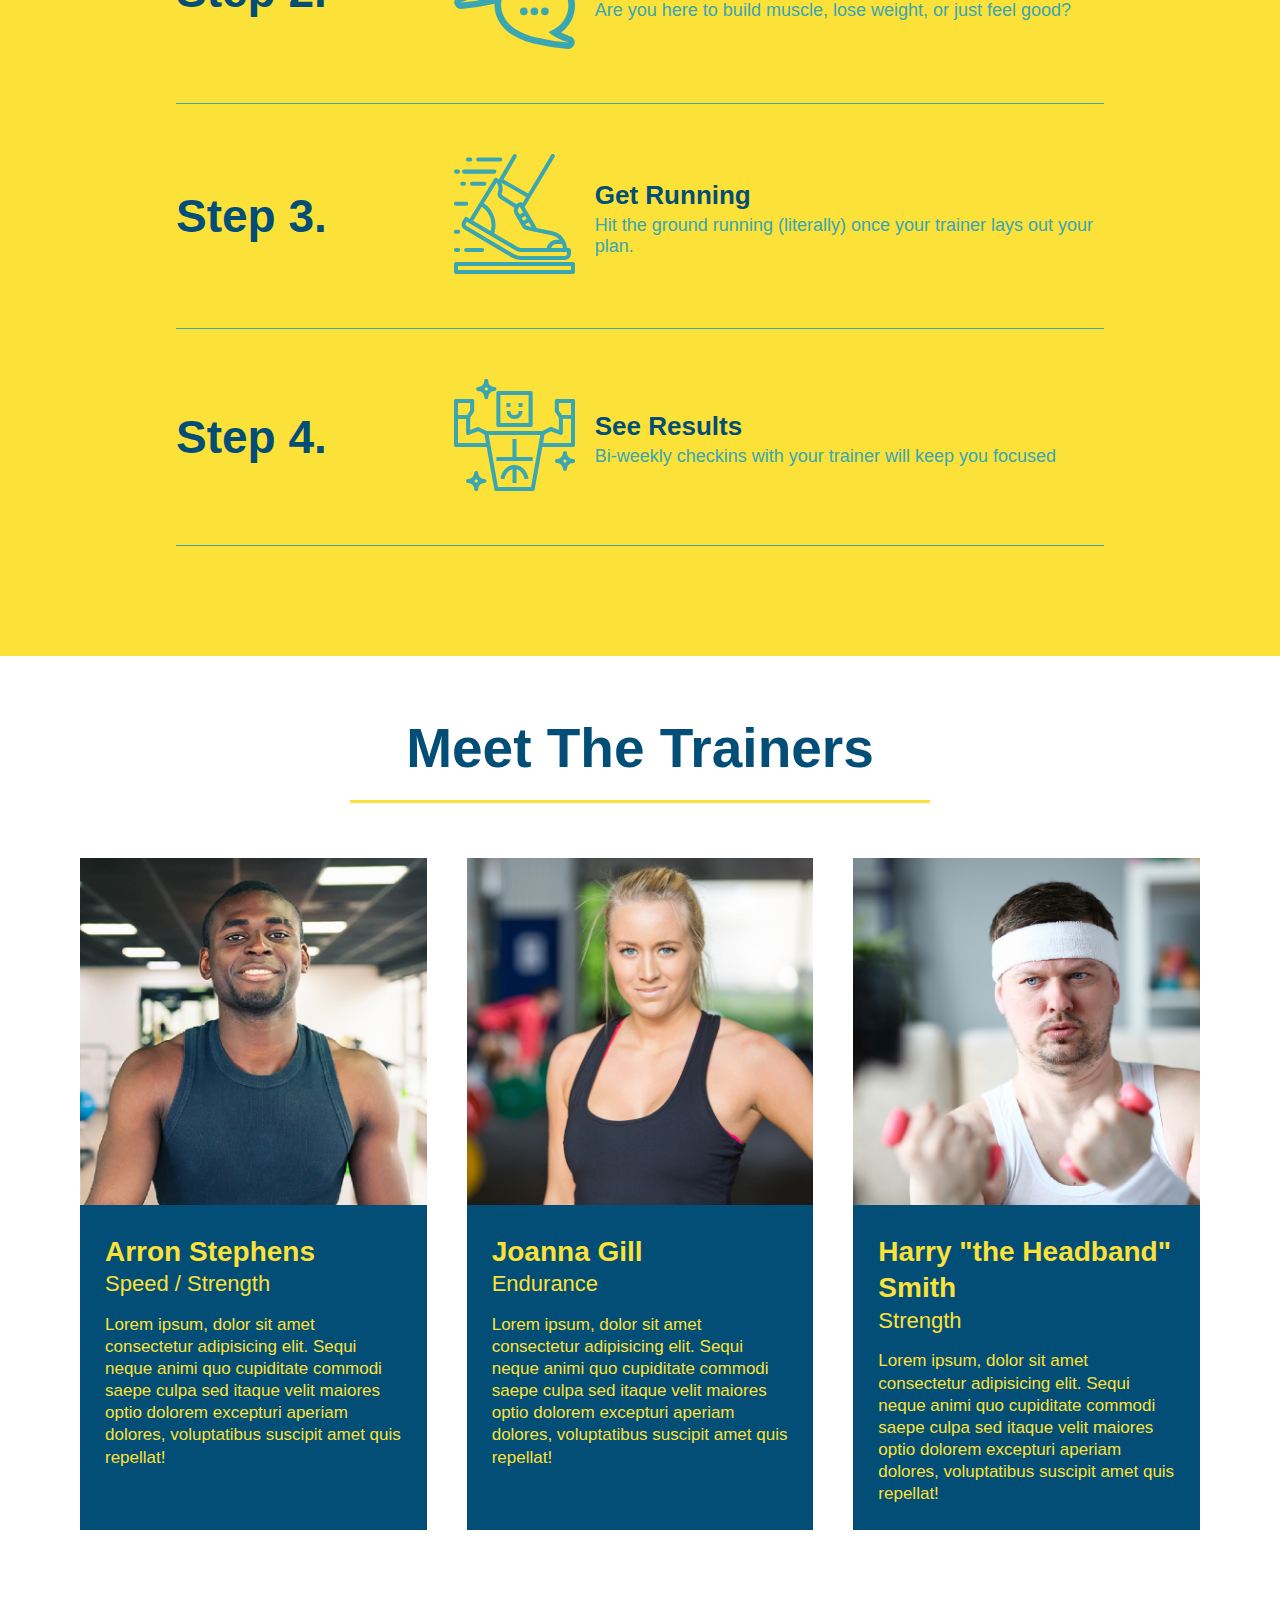
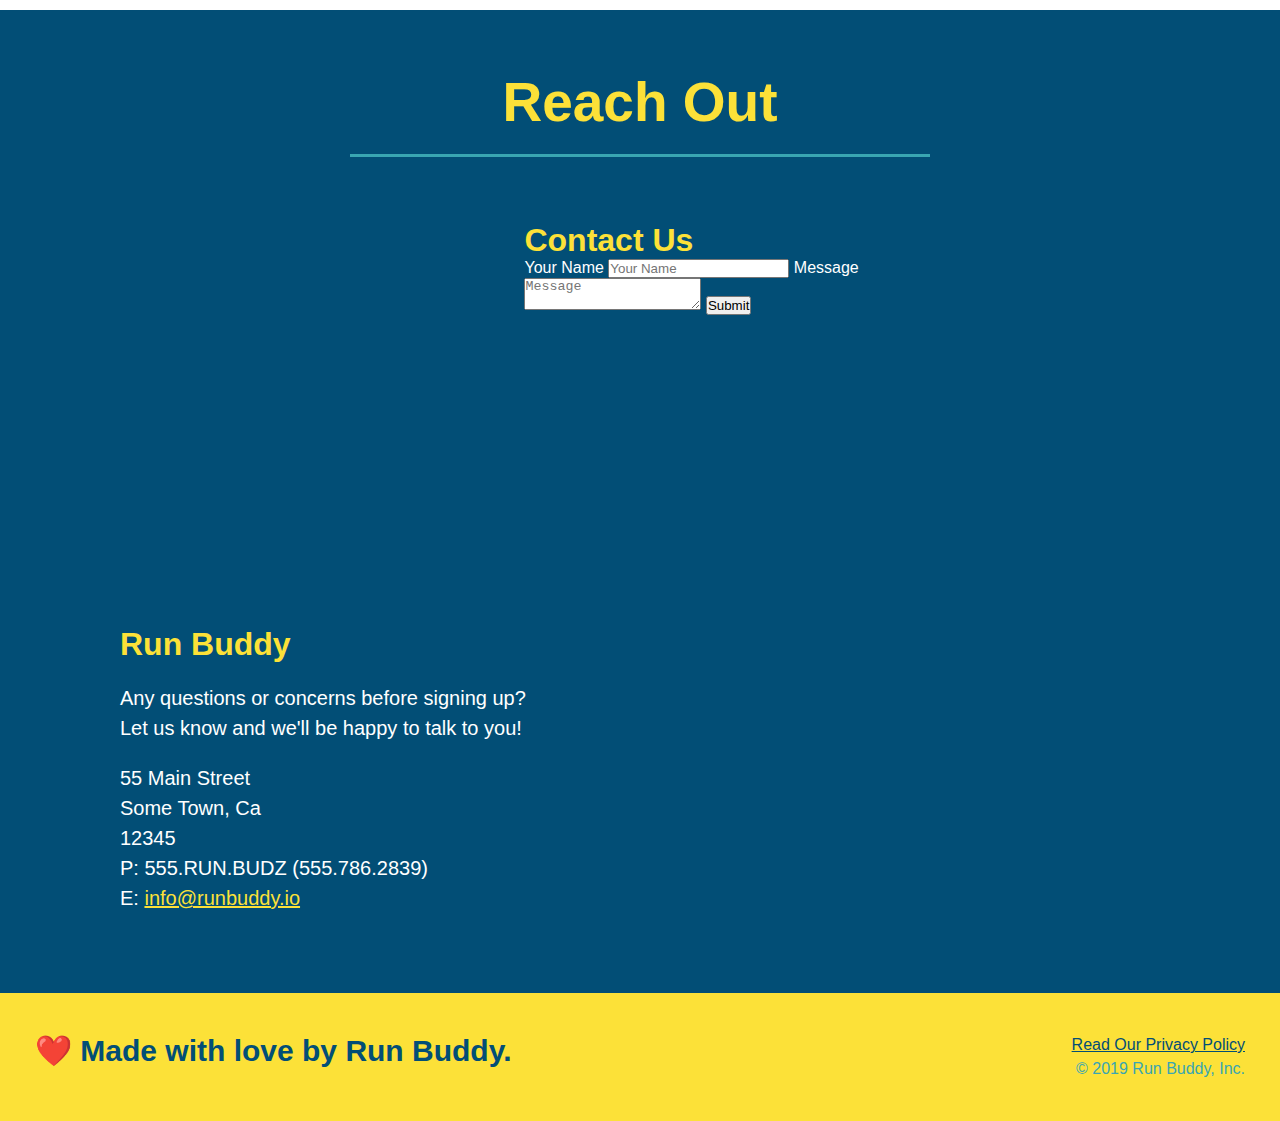
==== commit 92ca633e: "add flexbox to trainers" ====
--- a/index.html
+++ b/index.html
@@ -150,17 +150,19 @@
         </section>
 
         <!-- "meet the trainers" section-->
-        <section id = "your-trainers" class = "trainers">
+        <section id = "your-trainers">
         <div class = "flex-row">
             <h2 class = "section-title primary-border">
                 Meet The Trainers
             </h2>
         </div>
+
+        <div class = "trainers">
             <article class = "trainer">
                 <img src = "./assets/images/trainer-1.jpg" alt = "Arron Stephens in his workout clothes, ready to pump iron" />
-                <div class = "trainer-bio text-left">
-                    <h3>Arron Stephens</h3>
-                    <h4>Speed / Strength</h4>
+                <div class = "trainer-bio">
+                    <h3 class = "trainer-name">Arron Stephens</h3>
+                    <h4 class = "trainer-role">Speed / Strength</h4>
                     <p>
                         Lorem ipsum, dolor sit amet consectetur adipisicing elit. Sequi neque animi quo cupiditate commodi saepe culpa sed
                         itaque velit maiores optio dolorem excepturi aperiam dolores, voluptatibus suscipit amet quis repellat!
@@ -170,29 +172,30 @@
 
             <!-- second trainer bio -->
             <article class = "trainer">
-                <div class = "trainer-bio text-right">
-                    <h3>Joanna Gill</h3>
-                    <h4>Endurance</h4>
+                <img src = "./assets/images/trainer-2.jpg" alt = "Joanna Gill cooling off after a workout" />
+                <div class = "trainer-bio">
+                    <h3 class = "trainer-name">Joanna Gill</h3>
+                    <h4 class = "trainer-role">Endurance</h4>
                     <p>
                         Lorem ipsum, dolor sit amet consectetur adipisicing elit. Sequi neque animi quo cupiditate commodi saepe culpa sed
                         itaque velit maiores optio dolorem excepturi aperiam dolores, voluptatibus suscipit amet quis repellat!
                     </p>
                 </div>
-                <img src = "./assets/images/trainer-2.jpg" alt = "Joanna Gill cooling off after a workout" />
             </article>
 
             <!-- third trainer bio -->
             <article class = "trainer">
                 <img src = "./assets/images/trainer-3.jpg" alt = "Harry Smith wearing a headband and lifting comically small pink weights" />
-                <div class = "trainer-bio text-left">
-                    <h3>Harry "the Headband" Smith</h3>
-                    <h4>Strength</h4>
+                <div class = "trainer-bio">
+                    <h3 class = "trainer-name">Harry "the Headband" Smith</h3>
+                    <h4 class = "trainer-role">Strength</h4>
                     <p>
                         Lorem ipsum, dolor sit amet consectetur adipisicing elit. Sequi neque animi quo cupiditate commodi saepe culpa sed
                         itaque velit maiores optio dolorem excepturi aperiam dolores, voluptatibus suscipit amet quis repellat!
                     </p>
                 </div>
             </article>
+        </div>
         </section>
 
         <!-- "reach out" section -->
--- a/assets/css/style.css
+++ b/assets/css/style.css
@@ -223,25 +223,27 @@
 }
 
 .trainers {
+    width: 100%;
+    margin: 0 auto;
+    display: flex;
+    flex-wrap: wrap;
+    justify-content: space-around;
 }
 
 .trainer {
-    width: 900px;
-    margin: 0 auto 30px auto;
+    margin: 20px;
     background: #024e76;
     color: #fce138;
-    overflow: auto;
+    flex: 1;
 }
 
 .trainer img {
-    width: 35%;
-    float: left;
+    width: 100%;
 }
 
 .trainer-bio {
-    padding: 35px;
-    float: left;
-    width: 65%;
+    padding: 25px;
+    line-height: 1.3;
 }
 
 .text-left {
@@ -257,19 +259,17 @@
 }
 
 .trainer-bio h3 {
-    font-size: 32px;
-    margin-bottom: 8px;
+    font-size: 28px;
 }
 
 .trainer-bio h4 {
     font-weight: lighter;
-    font-size: 26px;
-    margin-bottom: 25px;
+    font-size: 22px;
+    margin-bottom: 15px;
 }
 
 .trainer-bio p {
     font-size: 17px;
-    line-height: 1.3;
 }
 
 /* REACH OUT STYLES START */
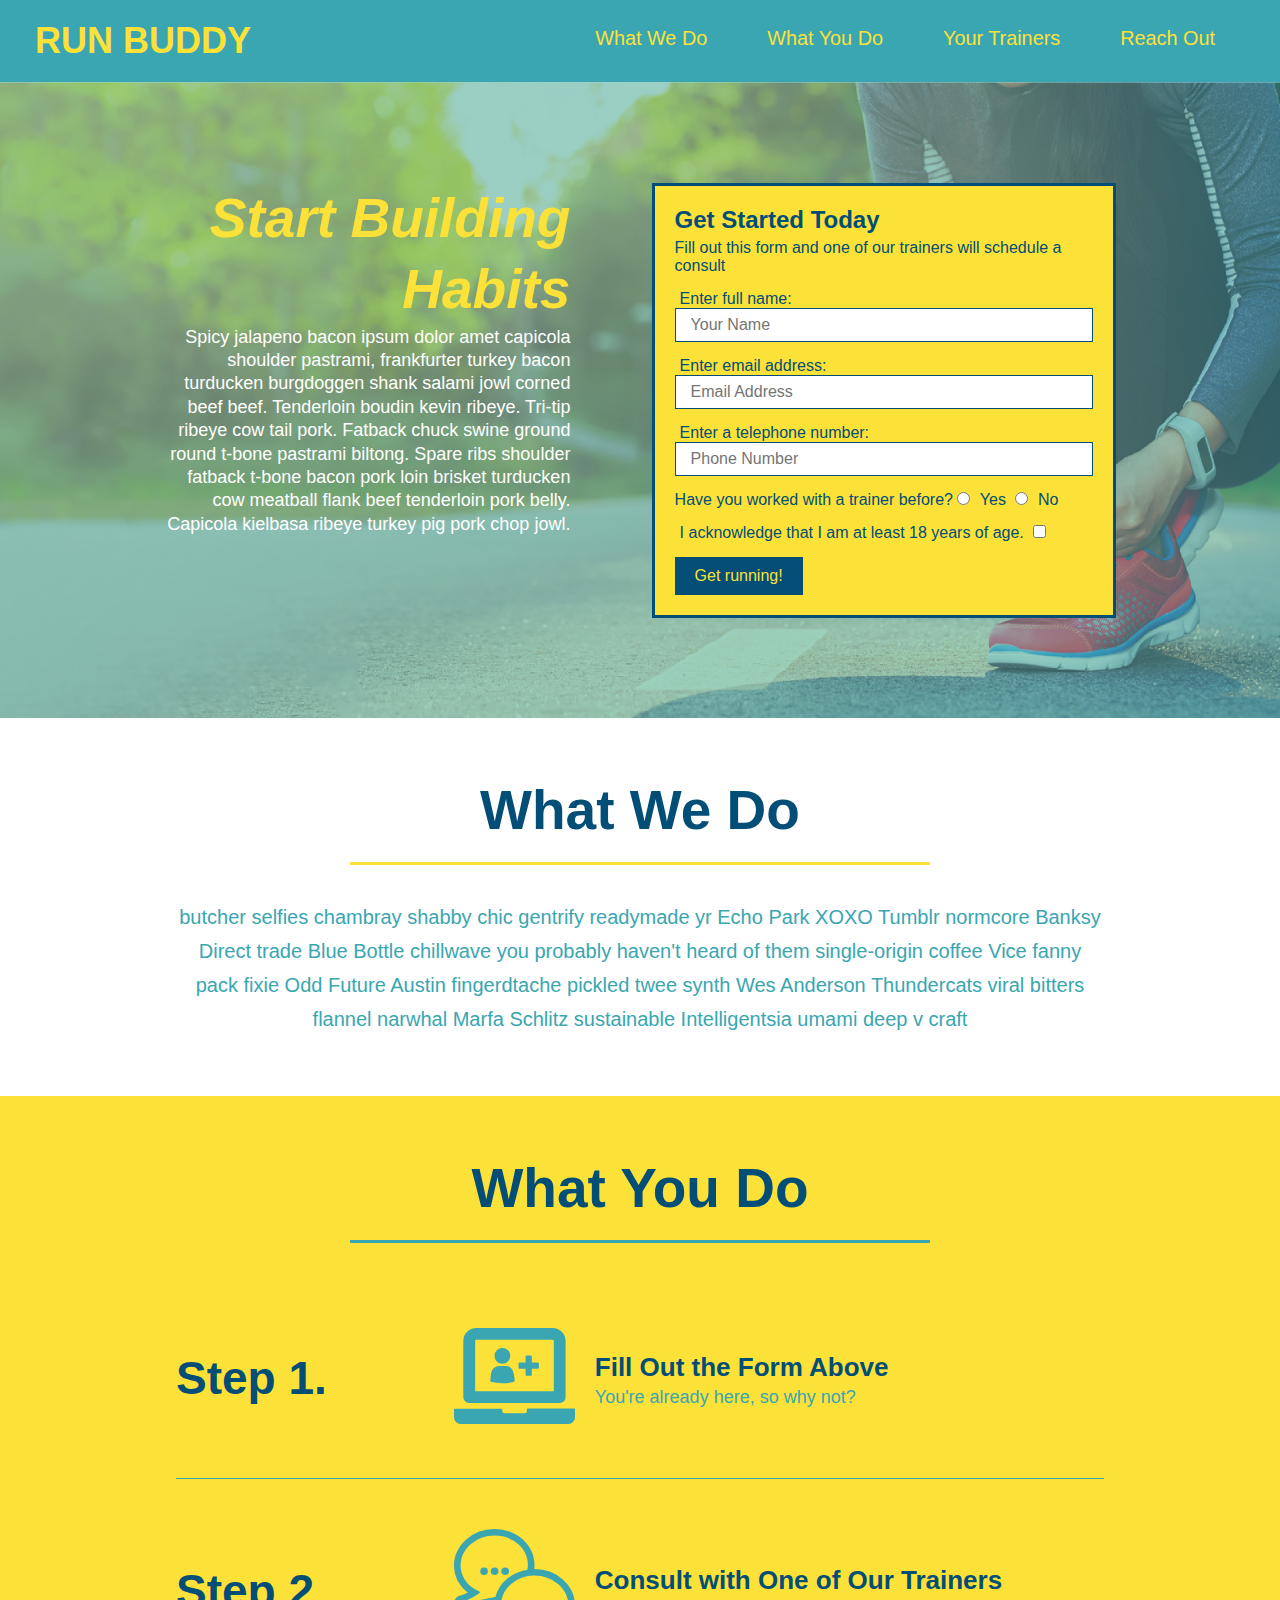
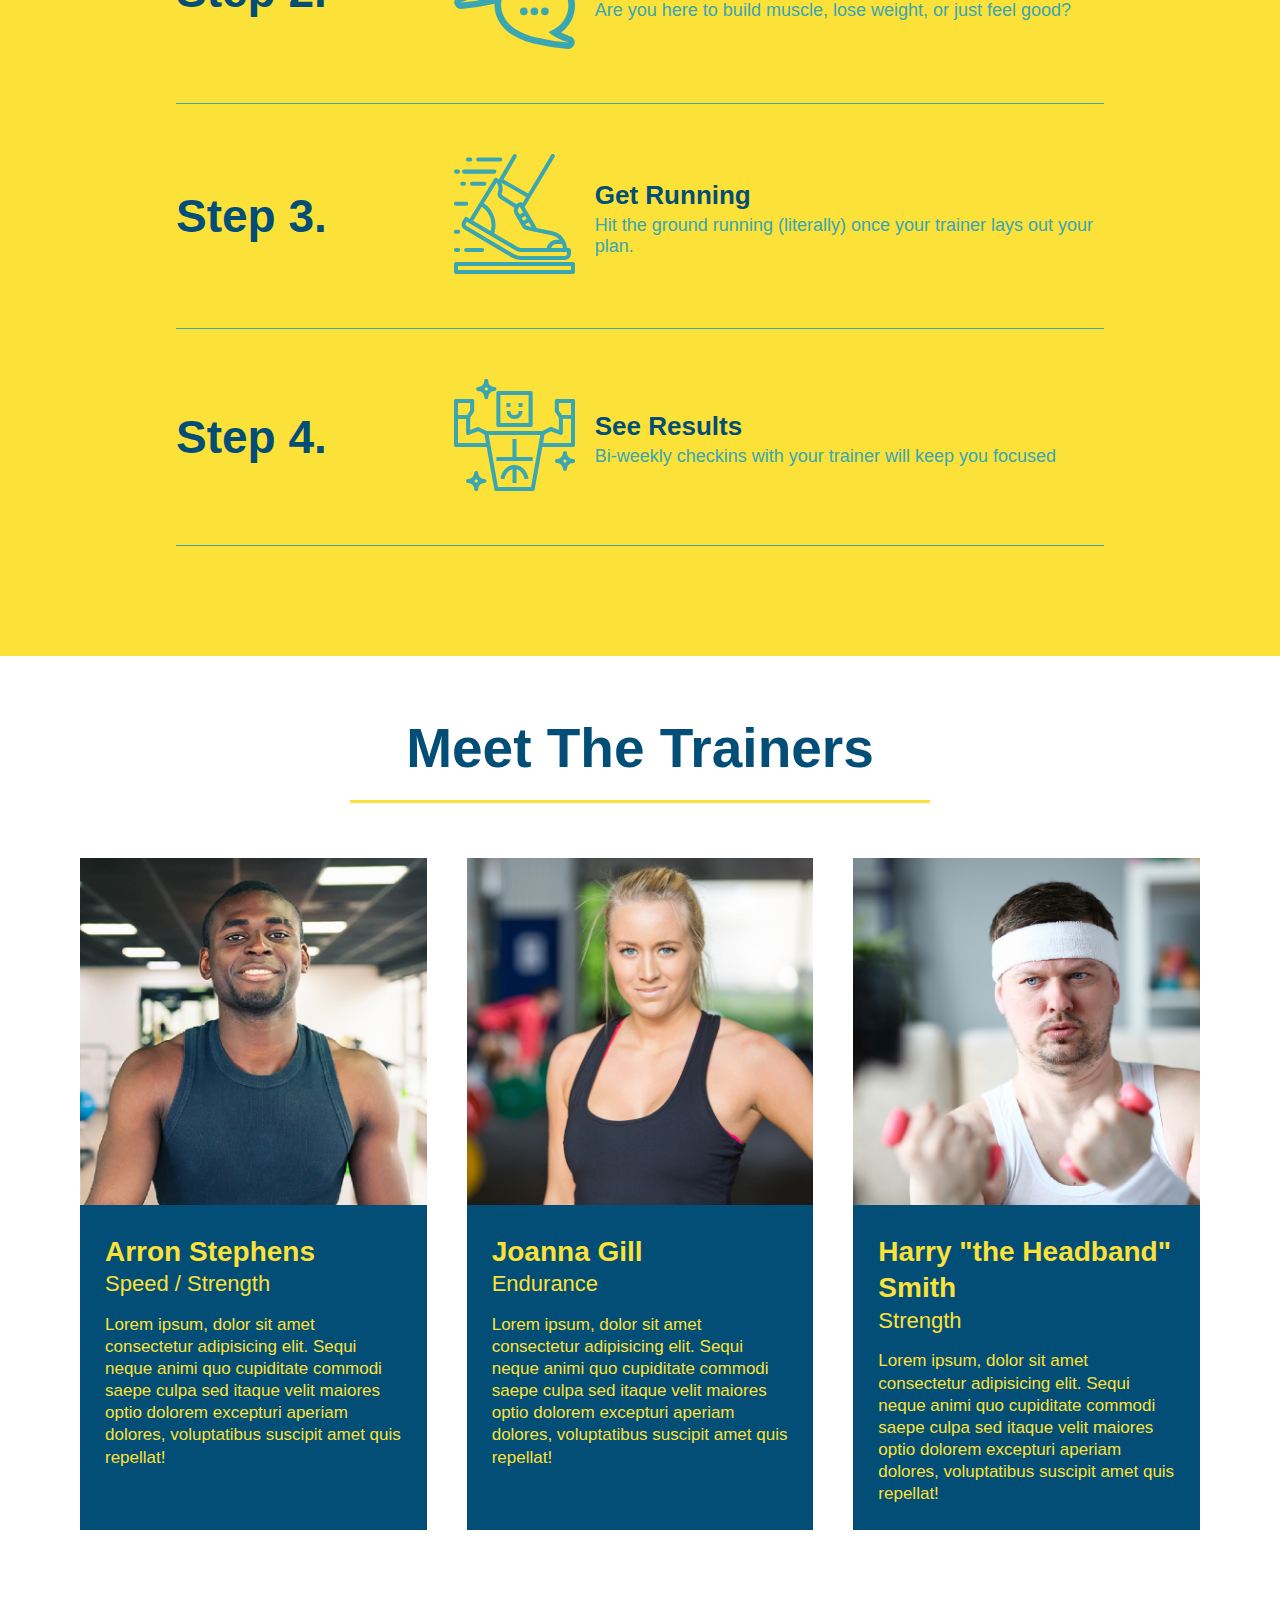
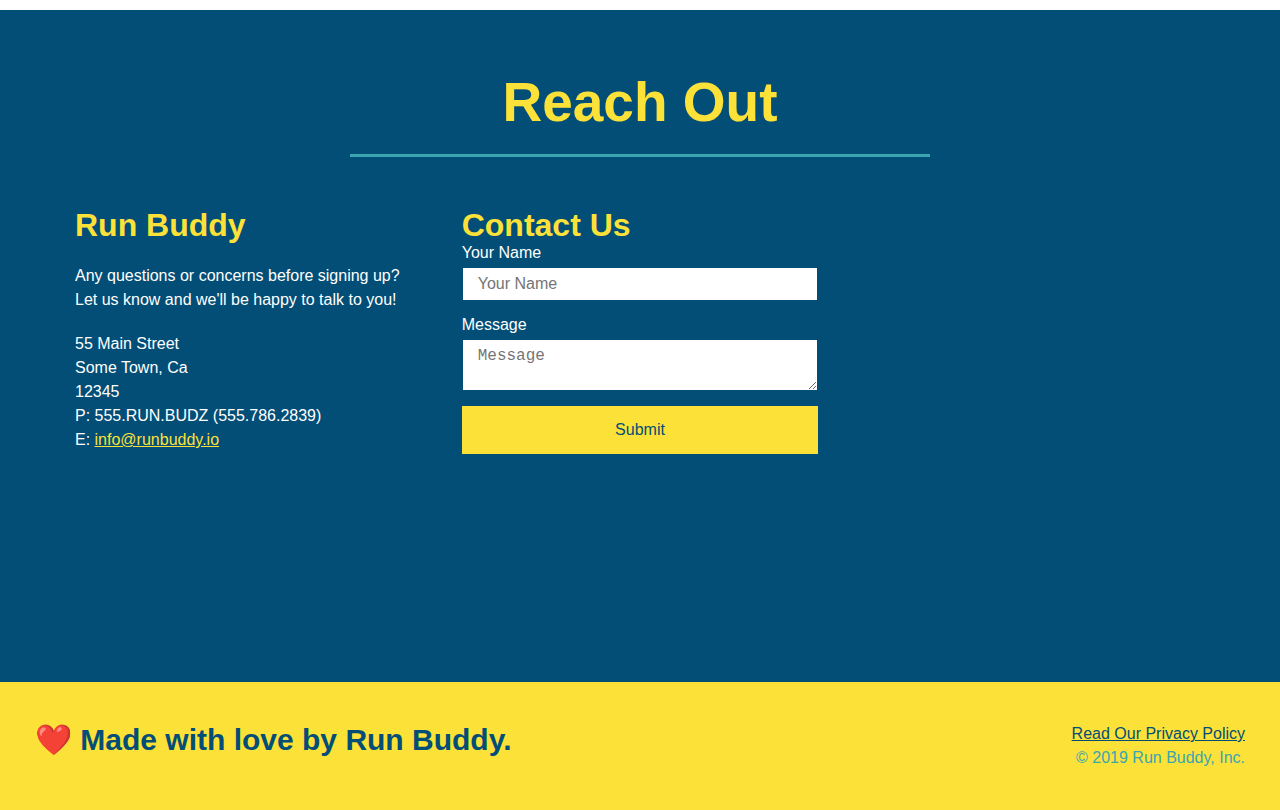
==== commit 0fee21ec: "add flexbox to reach out section" ====
--- a/index.html
+++ b/index.html
@@ -205,42 +205,48 @@
                     Reach Out
                 </h2>
             </div>
-                
-                <div   class = "contact-info">
-                    <iframe 
+
+        <div   class = "contact-info">
+            <div>
+                <h3>Run Buddy</h3>
+                <p>
+                    Any questions or concerns before signing up?
+                    <br />
+                    Let us know and we'll be happy to talk to you!
+                </p>
+
+                <address>
+                    55 Main Street <br/>
+                    Some Town, Ca <br/>
+                    12345 <br/>
+                    P: 555.RUN.BUDZ (555.786.2839) <br/>
+                    E: <a href = "mailto:info@runbuddy.io">info@runbuddy.io</a>
+                </address>
+
+            </div>
+
+            <div class = "contact-form">
+                <h3>Contact Us</h3>
+                <form>
+                    <label for = "contact-name">Your Name</label>
+                    <input type = "text" id = "contact-name" placeholder = "Your Name" />
+
+                    <label for = "contact-message">Message</label>
+                    <textarea id = "contact-message" placeholder = "Message"></textarea>
+
+                    <button type = "submit">Submit</button>
+                </form>
+            </div>
+
+                <iframe 
                     src = "https://www.google.com/maps/embed?pb=!1m18!1m12!1m3!1d3146.010590035357!2d-120.42504448434427!3d37.95353870962676!2m3!1f0!2f0!3f0!3m2!1i1024!2i768!4f13.1!3m3!1m2!1s0x8090c46e315aaf1b%3A0xb32d2fcd2023b726!2sMain%20St%2C%20Jamestown%2C%20CA%2095327!5e0!3m2!1sen!2sus!4v1624779927665!5m2!1sen!2sus" 
                     style = "border: 0;" 
                     allowfullscreen = "" 
                     loading = "lazy">
-                    </iframe>
-                <div class = "contact-form">
-                    <h3>Contact Us</h3>
-                    <form>
-                        <label for = "contact-name">Your Name</label>
-                        <input type = "text" id = "contact-name" placeholder = "Your Name" />
-
-                        <label for = "contact-message">Message</label>
-                        <textarea id = "contact-message" placeholder = "Message"></textarea>
-
-                        <button type = "submit">Submit</button>
-                    </form>
-                </div>
-                <div>
-                    <h3>Run Buddy</h3>
-                    <p>
-                        Any questions or concerns before signing up?
-                        <br />
-                        Let us know and we'll be happy to talk to you!
-                    </p>
-                    <address>
-                        55 Main Street <br/>
-                        Some Town, Ca <br/>
-                        12345 <br/>
-                        P: 555.RUN.BUDZ (555.786.2839) <br/>
-                        E: <a href = "mailto:info@runbuddy.io">info@runbuddy.io</a>
-                    </address>
-                </div>
-                </div>
+                </iframe>
+
+        </div>
+
         </section>
 
         <!-- footer -->
--- a/assets/css/style.css
+++ b/assets/css/style.css
@@ -281,17 +281,22 @@
     color: #fce138;
 }
 
+.contact-info {
+    display: flex;
+    justify-content: space-between;
+    flex-wrap: wrap;
+}
+
+.contact-info > * {
+    flex: 1;
+    margin: 15px;
+}
+
 .contact-info iframe {
-    width: 400px;
     height: 400px;
 }
 
 .contact-info div {
-    width: 410px;
-    display: inline-block;
-    vertical-align: top;
-    text-align: left;
-    margin: 30px 0 0 60px;
     color: white;
 }
 
@@ -303,7 +308,7 @@
 .contact-info p, .contact-info address {
     margin: 20px 0;
     line-height: 1.5;
-    font-size: 20px;
+    font-size: 16px;
     font-style: normal;
 }
 
@@ -311,4 +316,24 @@
     color: #fce138;
 }
 
+.contact-form input, .contact-form textarea {
+    border: 1px solid #024e76;
+    display: block;
+    padding: 7px 15px;
+    font-size: 16px;
+    color: #024e76;
+    width: 100%;
+    margin-bottom: 15px;
+    margin-top: 5px;
+}
+
+.contact-form button {
+    width: 100%;
+    border: none;
+    background: #fce138;
+    color: #024e76;
+    text-align: center;
+    padding: 15px 0;
+    font-size: 16px;
+}
 /* REACH OUT STYLES END */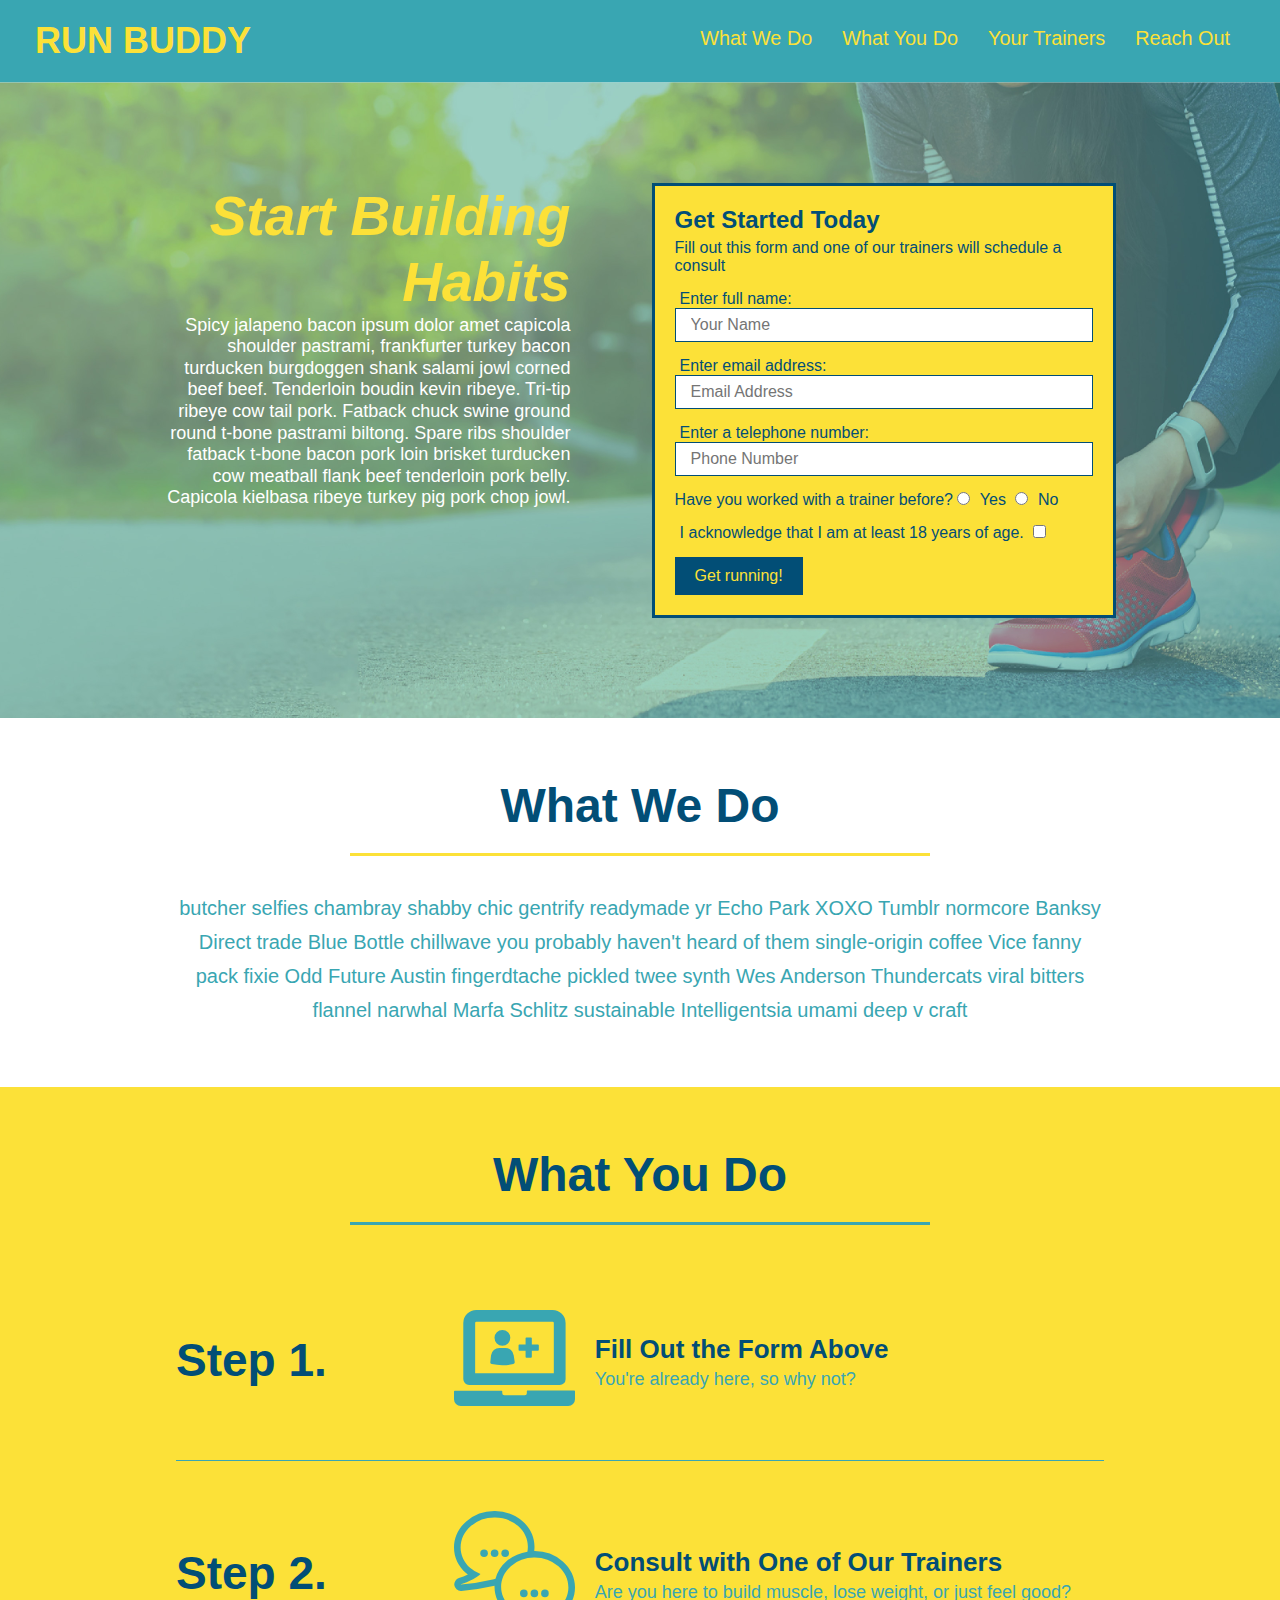
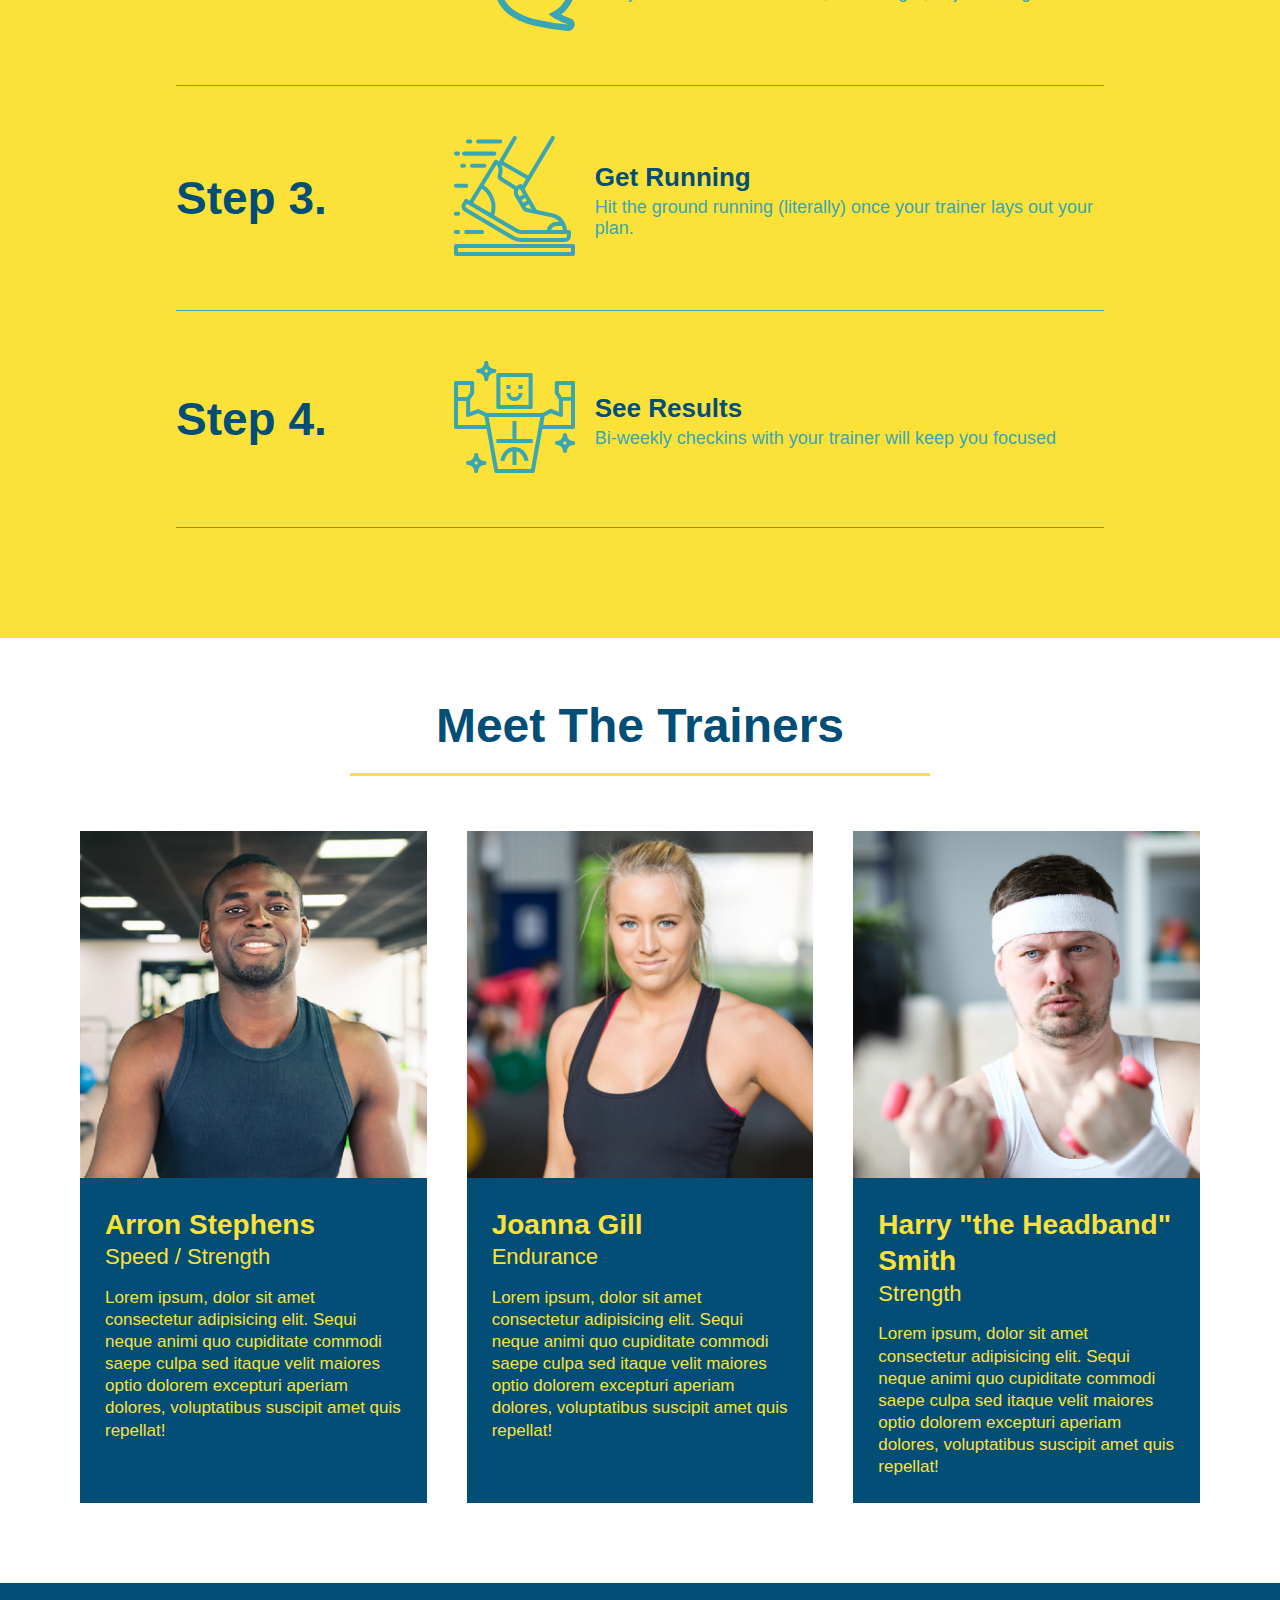
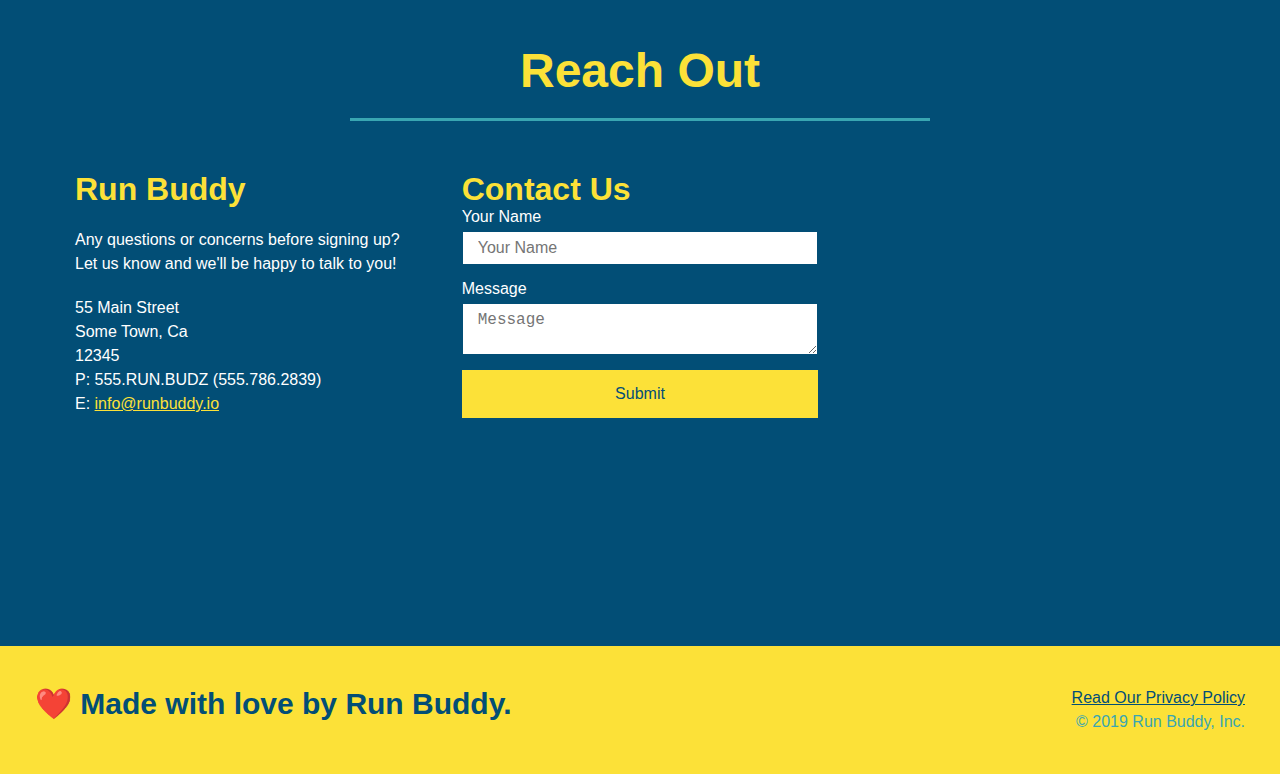
==== commit e9072f08: "add media queries to run-buddy" ====
--- a/index.html
+++ b/index.html
@@ -2,9 +2,11 @@
 <html lang = "en">
     <head>
         <meta charset = "UTF-8"/>
+        <meta name = "viewport" content = "width=device-width, initial-scale=1.0"/>
         <title>Run Buddy</title>
         <link rel = "stylesheet" href = "./assets/css/style.css" />
     </head>
+
     <body>
         <!-- navigation -->
         <header>
--- a/assets/css/style.css
+++ b/assets/css/style.css
@@ -43,7 +43,7 @@
 }
 
 header nav ul li a {
-    margin: 0 30px;
+    padding: 10px 15px;
     font-weight: lighter;
     font-size: 1.55vw;
 }
@@ -84,6 +84,7 @@
     display: flex;
     justify-content: center;
     flex-wrap: wrap;
+    align-items: flex-start;
 }
 
 .hero-form {
@@ -132,7 +133,7 @@
     margin: 3.5%;
     color: #fff;
     font-size: 18px;
-    line-height: 1.3;
+    line-height: 1.2;
 }
 
 .hero-cta h2 {
@@ -157,7 +158,7 @@
     background: #fce138;
 }
 .section-title {
-    font-size: 55px;
+    font-size: 48px;
     color: #024e76;
     border-bottom: 3px solid;
     padding-bottom: 20px;
@@ -336,4 +337,20 @@
     padding: 15px 0;
     font-size: 16px;
 }
-/* REACH OUT STYLES END */+/* REACH OUT STYLES END */
+
+/* MEDIA QUERY FOR SMALLER DESKTOP SCREENS AND SMALLER */
+
+@media screen and (max-width: 980px) {
+
+}
+
+/* MEDIA QUERY FOR TABLETS AND SMALLER */
+@media screen and (max-width: 768px) {
+
+}
+
+/* MEDIA QUERY FOR MOBILE PHONES AND SMALLER */
+@media screen and (max-width: 575px) {
+    
+}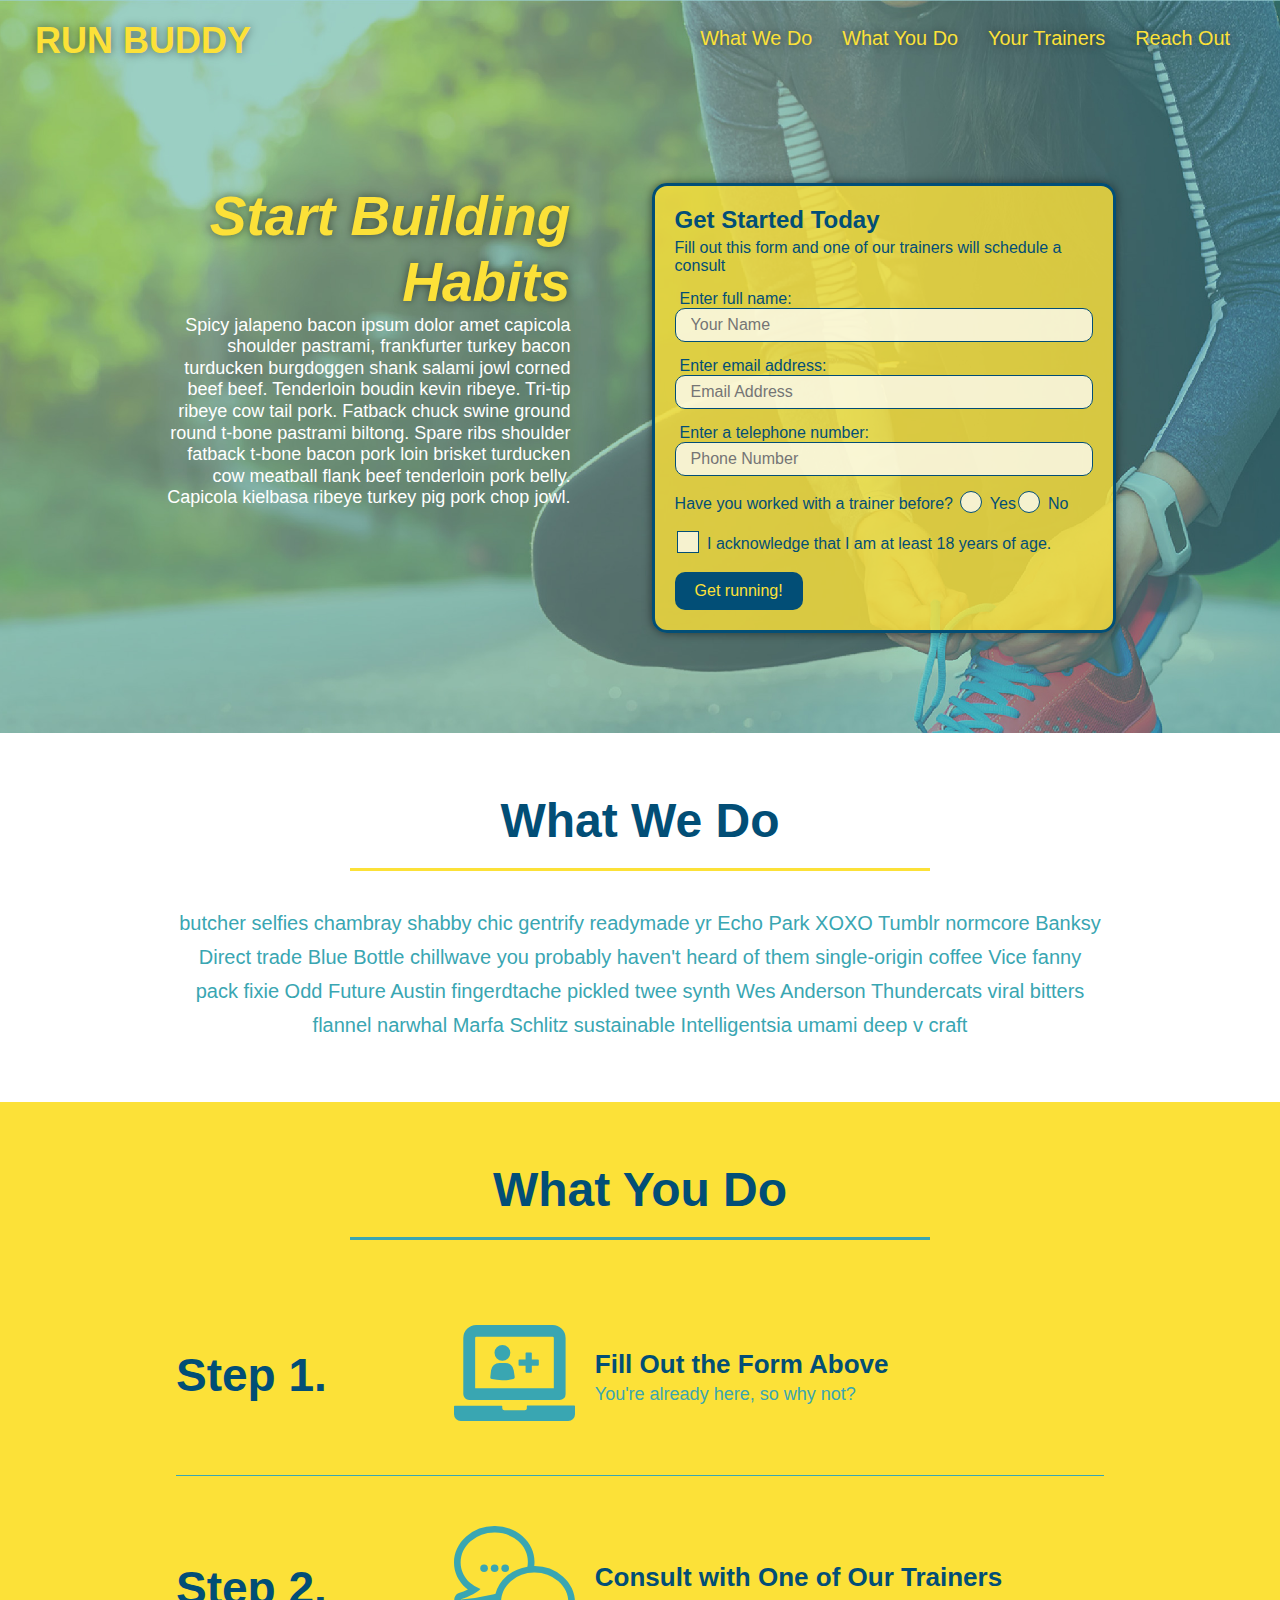
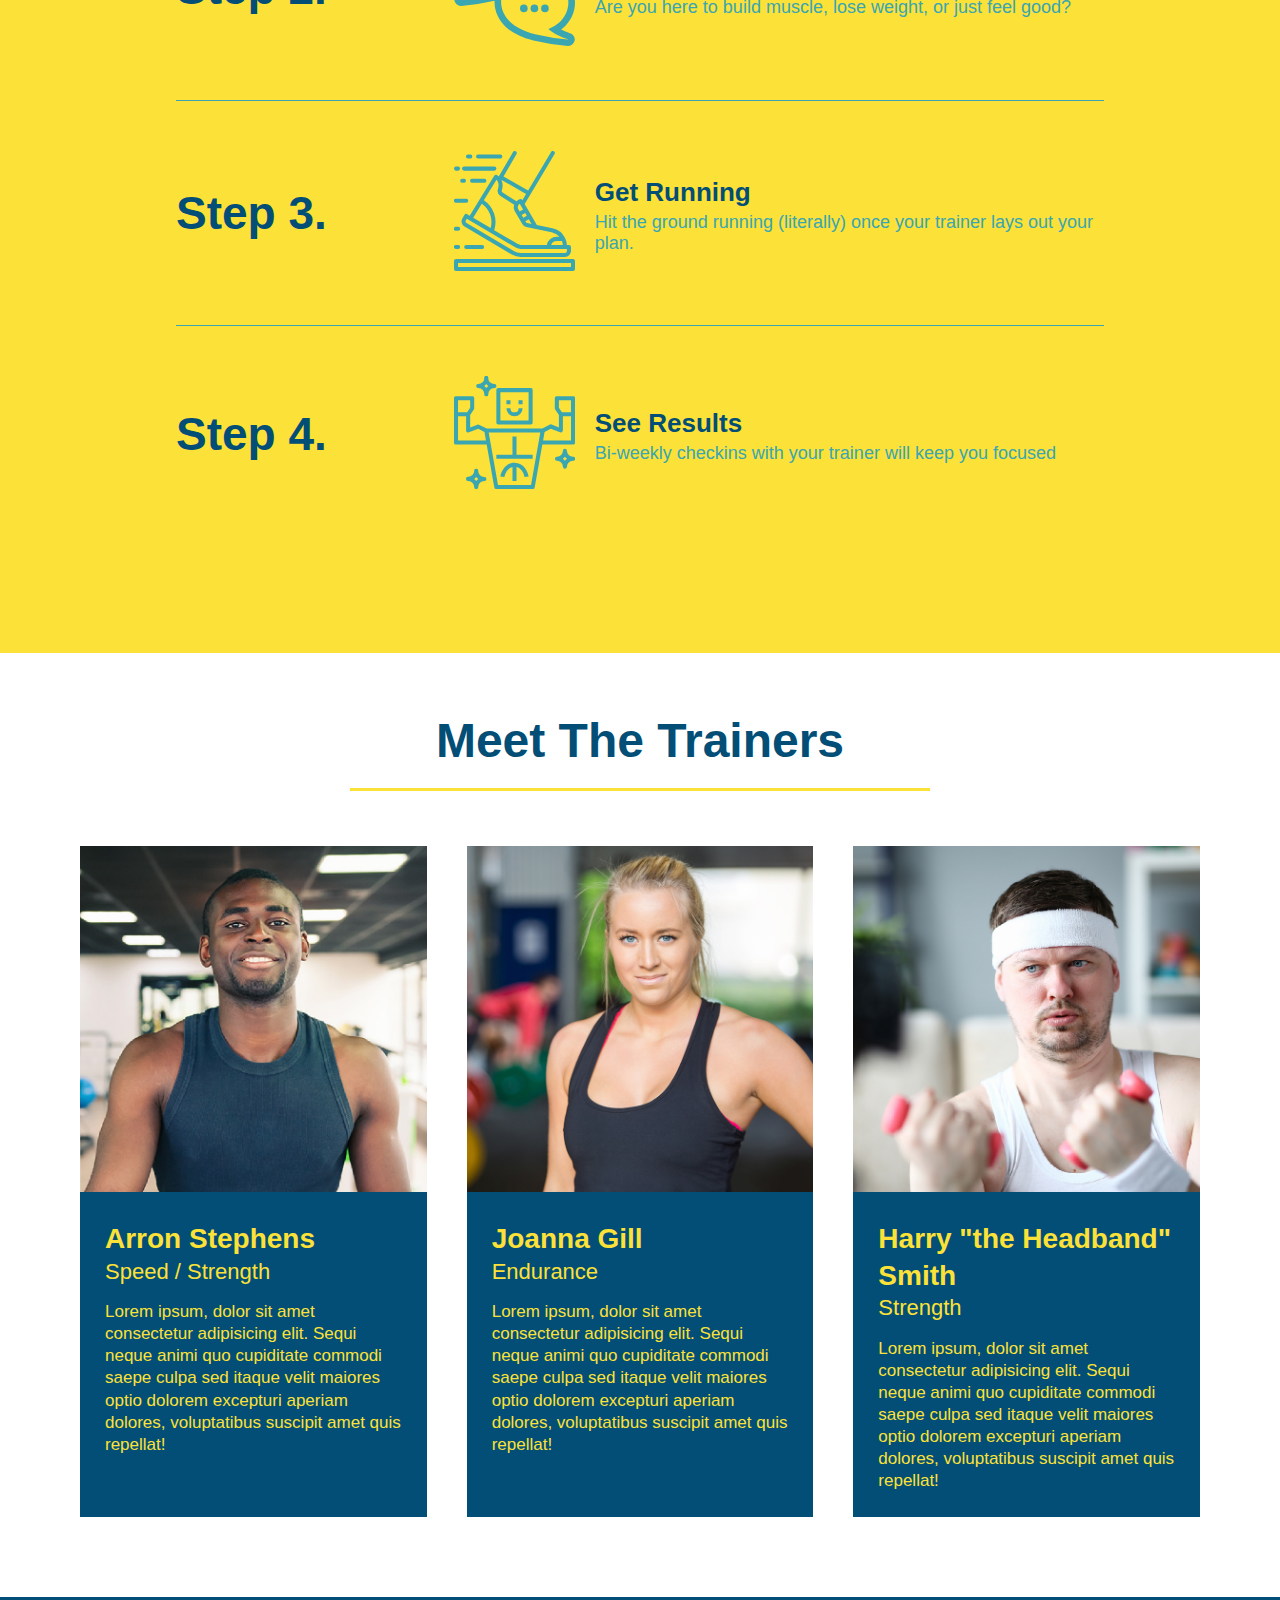
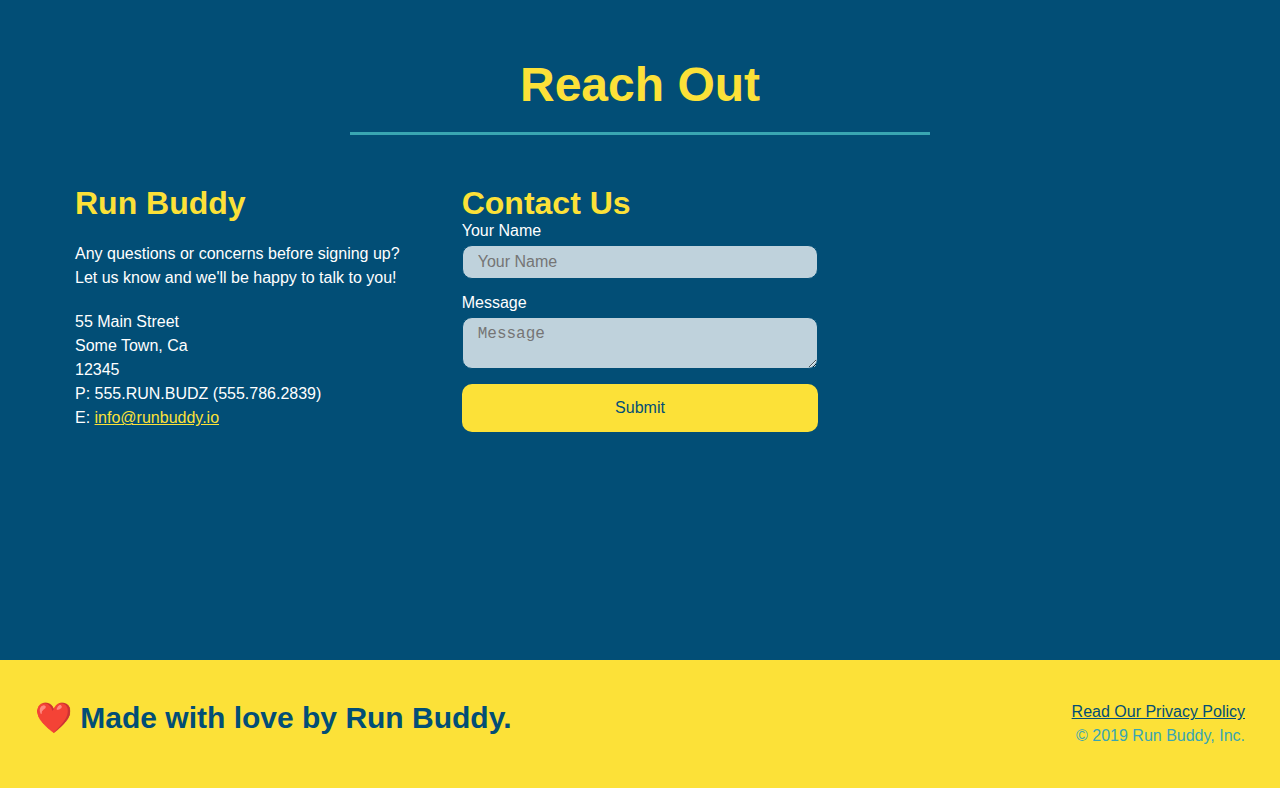
==== commit e1fcd446: "final css touches" ====
--- a/index.html
+++ b/index.html
@@ -42,6 +42,7 @@
                     Spicy jalapeno bacon ipsum dolor amet capicola shoulder pastrami, frankfurter turkey bacon turducken burgdoggen shank salami jowl corned beef beef. Tenderloin boudin kevin ribeye. Tri-tip ribeye cow tail pork. Fatback chuck swine ground round t-bone pastrami biltong. Spare ribs shoulder fatback t-bone bacon pork loin brisket turducken cow meatball flank beef tenderloin pork belly. Capicola kielbasa ribeye turkey pig pork chop jowl.
                 </p>
             </div>
+
             <div class = "hero-form">
                 <h3>Get Started Today</h3>
                 <p>Fill out this form and one of our trainers will schedule a consult</p>
@@ -53,19 +54,26 @@
                     <input type = "email" placeholder = "Email Address" name = "email" id = "email" class = "form-input" />
                     <label for = "phone">Enter a telephone number:</label>
                     <input type = "tel" placeholder = "Phone Number" name = "phone" id = "phone" class = "form-input" />
+
                     <p>
                         Have you worked with a trainer before?
-                        <input type = "radio" name = "trainer-confirm" id = "trainer-yes" />
-                        <label for = "trainer-yes">Yes</label>
-                        <input type = "radio" name = "trainer-confirm" id = "trainer-no" />
-                        <label for = "trainer-no">No</label>
-                    </p>
-                    <p>
-                        <label for = "checkbox">
-                        I acknowledge that I am at least 18 years of age.
-                        </label>
-                        <input type = "checkbox" name = "age-confirm" id = "checkbox" />
-                    </p>
+                        <span class = "radio-wrapper">
+                            <input type = "radio" name = "trainer-confirm" id = "trainer-yes" />
+                            <label for = "trainer-yes">Yes</label>
+                        </span>
+                        <span class = "radio-wrapper">
+                            <input type = "radio" name = "trainer-confirm" id = "trainer-no" />
+                            <label for = "trainer-no">No</label>
+                        </span>
+                    </p>
+
+                    <p>
+                        <span class = "checkbox-wrapper">
+                            <input type = "checkbox" name = "age-confirm" id = "checkbox" />
+                            <label for = "checkbox">I acknowledge that I am at least 18 years of age.</label>
+                        </span>
+                    </p>
+
                     <button type = "sumbit">
                         Get running!
                     </button>
--- a/assets/css/style.css
+++ b/assets/css/style.css
@@ -1,3 +1,9 @@
+:root {
+    --primary-color: #fce138;
+    --secondary-color: #024e76;
+    --tertiary-color: #39a6b2;
+}
+
 * {
     margin: 0;
     padding: 0;
@@ -5,29 +11,38 @@
 }
 
 body {
-    color: #39a6b2;
+    color: var(--tertiary-color);
     font-family: Helvetica, Arial, sans-serif;
 }
 
 /* apply styles to <header> */
 header {
     padding: 20px 35px;
-    background-color: #39a6b2;
+    background-color: var(--tertiary-color);
     display: flex;
     justify-content: space-between;
     flex-wrap: wrap;
+    position: -webkit-sticky;
+    position: sticky;
+    top: 0;
+    background-image :url("../images/hero-bg.jpg");
+    background-size: cover;
+    background-attachment: fixed;
+    background-position: 80%;
+    z-index: 9999;
 }
 
 header h1 {
     font-weight: bold;
     font-size: 36px;
-    color: #fce138;
+    color: var(--primary-color);
     margin:0;
+    text-shadow: 0 0 10px rgba(0, 0, 0, 0.5);
 }
 
 header a {
     text-decoration: none;
-    color: #fce138;
+    color: var(--primary-color);
 }
 
 header nav {
@@ -46,10 +61,18 @@
     padding: 10px 15px;
     font-weight: lighter;
     font-size: 1.55vw;
+    text-shadow: 0 0 10px rgba(0, 0, 0, 0.5);
+}
+
+header nav ul li a:hover {
+    background: var(--primary-color);
+    color: var(--secondary-color);
+    border-radius: 15px;
+    text-shadow: none;
 }
 
 footer {
-    background: #fce138;
+    background: var(--primary-color);
     width: 100%;
     padding: 40px 35px;
     display: flex;
@@ -58,7 +81,7 @@
 }
 
 footer h2 {
-    color: #024e76;
+    color: var(--secondary-color);
     font-size: 30px;
     margin: 0;
 }
@@ -69,7 +92,7 @@
 }
 
 footer a {
-    color: #024e76;
+    color: var(--secondary-color);
 }
 
 section {
@@ -80,7 +103,8 @@
 .hero {
     background-image :url("../images/hero-bg.jpg");
     background-size: cover;
-    background-position: center;
+    background-attachment: fixed;
+    background-position: 80%;
     display: flex;
     justify-content: center;
     flex-wrap: wrap;
@@ -88,12 +112,14 @@
 }
 
 .hero-form {
-    border: 3px solid #024e76;
-    background-color: #fce138;
+    border: 3px solid var(--secondary-color);
+    background-color: rgba(252, 225, 56, 0.8);
     padding: 20px;
-    color: #024e76;
+    color: var(--secondary-color);
     width: 40%;
     margin: 3.5%;
+    box-shadow: 0 0 10px rgba(0, 0, 0, 0.5);
+    border-radius: 15px;
 }
 
 .hero-form h3 {
@@ -105,14 +131,81 @@
     margin: 5px 0 15px 0;
 }
 
+.checkbox-wrapper input, .radio-wrapper input {
+    opacity: 0;
+}
+
+.checkbox-wrapper label, .radio-wrapper label {
+    position: relative;
+    left: 10px;
+    margin: 10px;
+    line-height: 1.6;
+}
+
+.checkbox-wrapper label::before, .radio-wrapper label::before {
+    content: "";
+    height: 20px;
+    width: 20px;
+    background: rgba(255, 255, 255, 0.75);
+    border: 1px solid var(--secondary-color);
+    position: absolute;
+    top: -4px;
+    left: -30px;
+}
+
+.radio-wrapper label::before {
+    border-radius: 50%;
+}
+
+.radio-wrapper label::after {
+    content: "";
+    width: 20px;
+    height: 20px;
+    border-radius: 50%;
+    background: #024e76;
+    position: absolute;
+    left: -29px;
+    top: -3px;
+    background-image: radial-gradient(circle, var(--tertiary-color), var(--secondary-color));
+}
+
+.checkbox-wrapper label::after {
+    content: "";
+    height: 6px;
+    width: 14px;
+    border-left: 2px solid var(--secondary-color);
+    border-bottom: 2px solid var(--secondary-color);
+    position: absolute;
+    left: -26px;
+    top: 1px;
+    transform: rotate(-58deg);
+}
+
+.checkbox-wrapper input + label::after,
+.radio-wrapper input + label::after {
+    content: none;
+}
+
+.checkbox-wrapper input:checked + label::after,
+.radio-wrapper input:checked + label::after {
+    content: "";
+}
+
 .form-input {
-    border: 1px solid #024e76;
+    border: 1px solid var(--secondary-color);
     display: block;
     padding: 7px 15px;
     font-size: 16px;
-    color: #024e76;
+    color: var(--secondary-color);
     width: 100%;
     margin-bottom: 15px;
+    border-radius: 10px;
+    background-color: rgba(255, 255, 255, 0.75);
+}
+
+.form-input:focus {
+    background-color: rgba(255, 255, 255, 1);
+    outline: none;
 }
 
 .hero-form label {
@@ -120,11 +213,16 @@
 }
 
 .hero-form button {
-    color: #fce138;
-    background-color: #024e76;
+    color: var(--primary-color);
+    background-color: var(--secondary-color);
     border: none;
     padding: 10px 20px;
     font-size: 16px;
+    border-radius: 10px;
+}
+
+.hero-form button:hover {
+    background-color: var(--tertiary-color);
 }
 
 .hero-cta {
@@ -139,14 +237,15 @@
 .hero-cta h2 {
     font-style: italic;
     font-size: 55px;
-    color: #fce138;
+    color: var(--primary-color);
+    text-shadow: 0 0 10px rgba(0, 0, 0, 0.5);
 }
 
 /* Hero Style End */
 
 .intro p {
     line-height: 1.7;
-    color: #39a6b2;
+    color: var(--tertiary-color);
     width: 80%;
     font-size: 20px;
     /* add this alongside your other declarations */
@@ -155,11 +254,11 @@
 }
 
 .steps {
-    background: #fce138;
+    background: var(--primary-color);
 }
 .section-title {
     font-size: 48px;
-    color: #024e76;
+    color: var(--secondary-color);
     border-bottom: 3px solid;
     padding-bottom: 20px;
     text-align: center;
@@ -168,26 +267,29 @@
 }
 
 .primary-border {
-    border-color: #fce138;
+    border-color: var(--primary-color);
 }
 
 .secondary-border {
-    border-color: #39a6b2
+    border-color: var(--tertiary-color);
 }
 
 .step {
     margin: 50px auto;
     padding-bottom: 50px;
     width: 80%;
-    border-bottom: 1px solid #39a6b2;
     display: flex;
     flex-wrap: wrap;
     align-items: center;
     justify-content: space-between;
 }
 
+.step:not(:last-child) {
+    border-bottom: 1px solid var(--tertiary-color);
+}
+
 .step h3 {
-    color: #024e76;
+    color: var(--secondary-color);
     font-size: 46px;
     flex: 1 30%;
 }
@@ -213,14 +315,14 @@
 }
 
 .step-text p {
-    color: #39a6b2;
+    color: var(--tertiary-color);
     font-size: 18px;
 }
 
 .step-text h4 {
     font-size: 26px;
     line-height: 1.5;
-    color: #024e76;
+    color: var(--secondary-color);
 }
 
 .trainers {
@@ -233,8 +335,8 @@
 
 .trainer {
     margin: 20px;
-    background: #024e76;
-    color: #fce138;
+    background: var(--secondary-color);
+    color: var(--primary-color);
     flex: 1;
 }
 
@@ -275,11 +377,11 @@
 
 /* REACH OUT STYLES START */
 .contact {
-    background: #024e76;
+    background: var(--secondary-color);
 }
 
 .contact h2 {
-    color: #fce138;
+    color: var(--primary-color);
 }
 
 .contact-info {
@@ -302,7 +404,7 @@
 }
 
 .contact-info h3 {
-    color: #fce138;
+    color: var(--primary-color);
     font-size: 32px;
 }
 
@@ -314,43 +416,150 @@
 }
 
 .contact-info a {
-    color: #fce138;
+    color: var(--primary-color);
 }
 
 .contact-form input, .contact-form textarea {
-    border: 1px solid #024e76;
+    border: 1px solid var(--secondary-color);
     display: block;
     padding: 7px 15px;
     font-size: 16px;
-    color: #024e76;
+    color: var(--secondary-color);
     width: 100%;
     margin-bottom: 15px;
     margin-top: 5px;
+    border-radius: 10px;
+    background-color: rgba(255, 255, 255, 0.75);
+}
+
+.contact-form input:focus, .contact-form textarea:focus {
+    background-color: rgba(255, 255, 255, 1);
+    outline: none;
 }
 
 .contact-form button {
     width: 100%;
     border: none;
-    background: #fce138;
-    color: #024e76;
+    background: var(--primary-color);
+    color: var(--secondary-color);
     text-align: center;
     padding: 15px 0;
     font-size: 16px;
+    border-radius: 10px;
+}
+
+.contact-form button:hover {
+    color: var(--primary-color);
+    background: var(--tertiary-color);
 }
 /* REACH OUT STYLES END */
 
 /* MEDIA QUERY FOR SMALLER DESKTOP SCREENS AND SMALLER */
 
 @media screen and (max-width: 980px) {
-
+    header {
+        padding-bottom: 0;
+        justify-content: center;
+        position: relative;
+    }
+
+    header h1 {
+        width: 100%;
+        text-align: center;
+    }
+
+    header nav ul {
+        margin-top: 20px;
+        width: 100%;
+        justify-content: center;
+    }
+
+    header nav ul li a {
+        font-size: 20px;
+    }
+
+    footer h2, footer div {
+        text-align: center;
+        width: 100%;
+    }
+
+    .hero-cta, .hero-form {
+        width: 100%;
+    }
+
+    .hero-cta {
+        text-align: center;
+    }
+
+    .section-title {
+        width: 80%;
+    }
+
+    .trainer {
+        flex: 0 70%;
+    }
+
+    .contact-info iframe {
+        flex: 1 100%;
+    }
 }
 
 /* MEDIA QUERY FOR TABLETS AND SMALLER */
 @media screen and (max-width: 768px) {
-
+    section {
+        padding: 30px 15px;
+    }
+
+    .step h3 {
+        flex: 1 100%;
+        text-align: center;
+    }
+
+    .step-info {
+        flex: 2 100%;
+        text-align: center;
+        justify-content: center;
+    }
+
+    .step-img {
+        flex: 0 32%;
+        margin-right: 0;
+        margin-top: 15px;
+        margin-bottom: 15px;
+    }
+
+    .step-text {
+        flex: 100%;
+    }
 }
 
 /* MEDIA QUERY FOR MOBILE PHONES AND SMALLER */
 @media screen and (max-width: 575px) {
-    
+    .hero-form button {
+        width: 100%;
+    }
+
+    .section-title {
+        width: 95%;
+    }
+
+    .intro p {
+        width: 100%;
+    }
+
+    .trainer {
+        flex: 0 100%;
+    }
+
+    .contact-info {
+        text-align: center;
+    }
+
+    .contact-info > * {
+        flex: 0 100%;
+    }
+
+    .contact-form {
+        order: 3;
+    }
 }